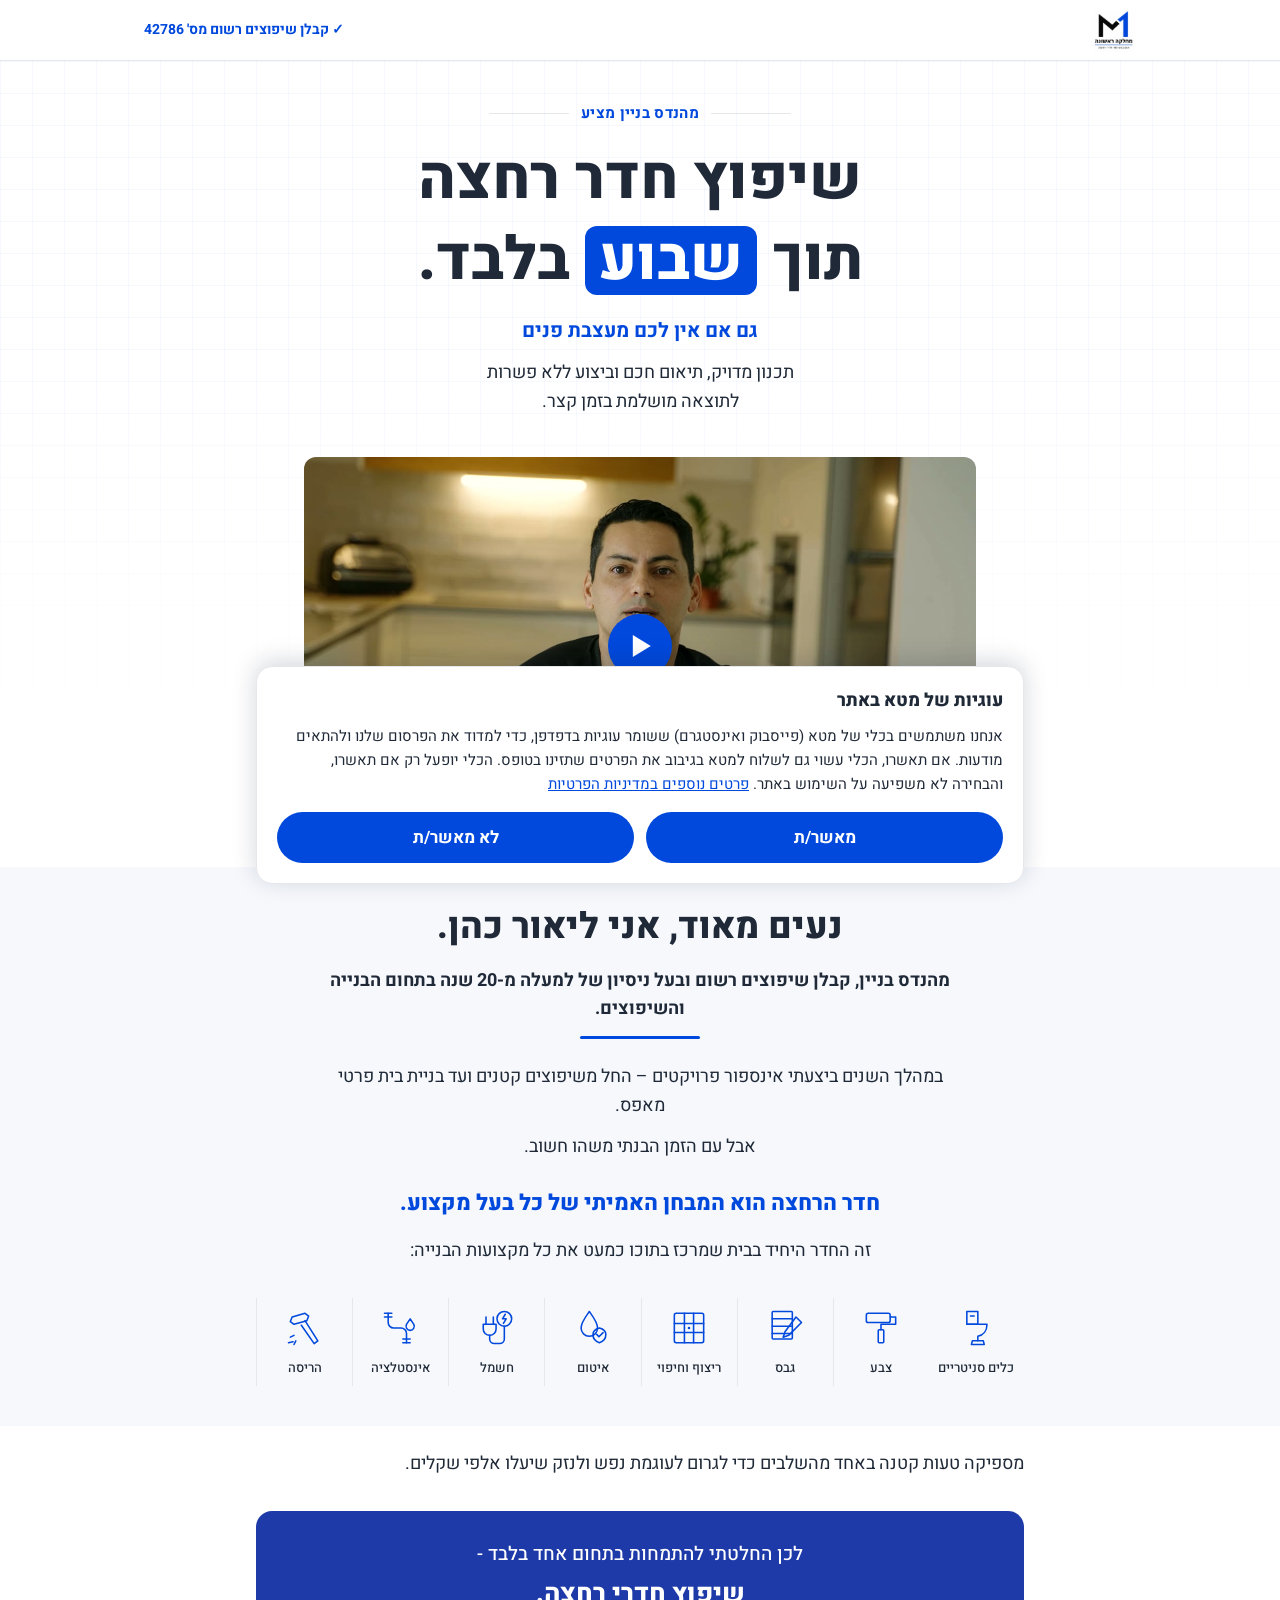
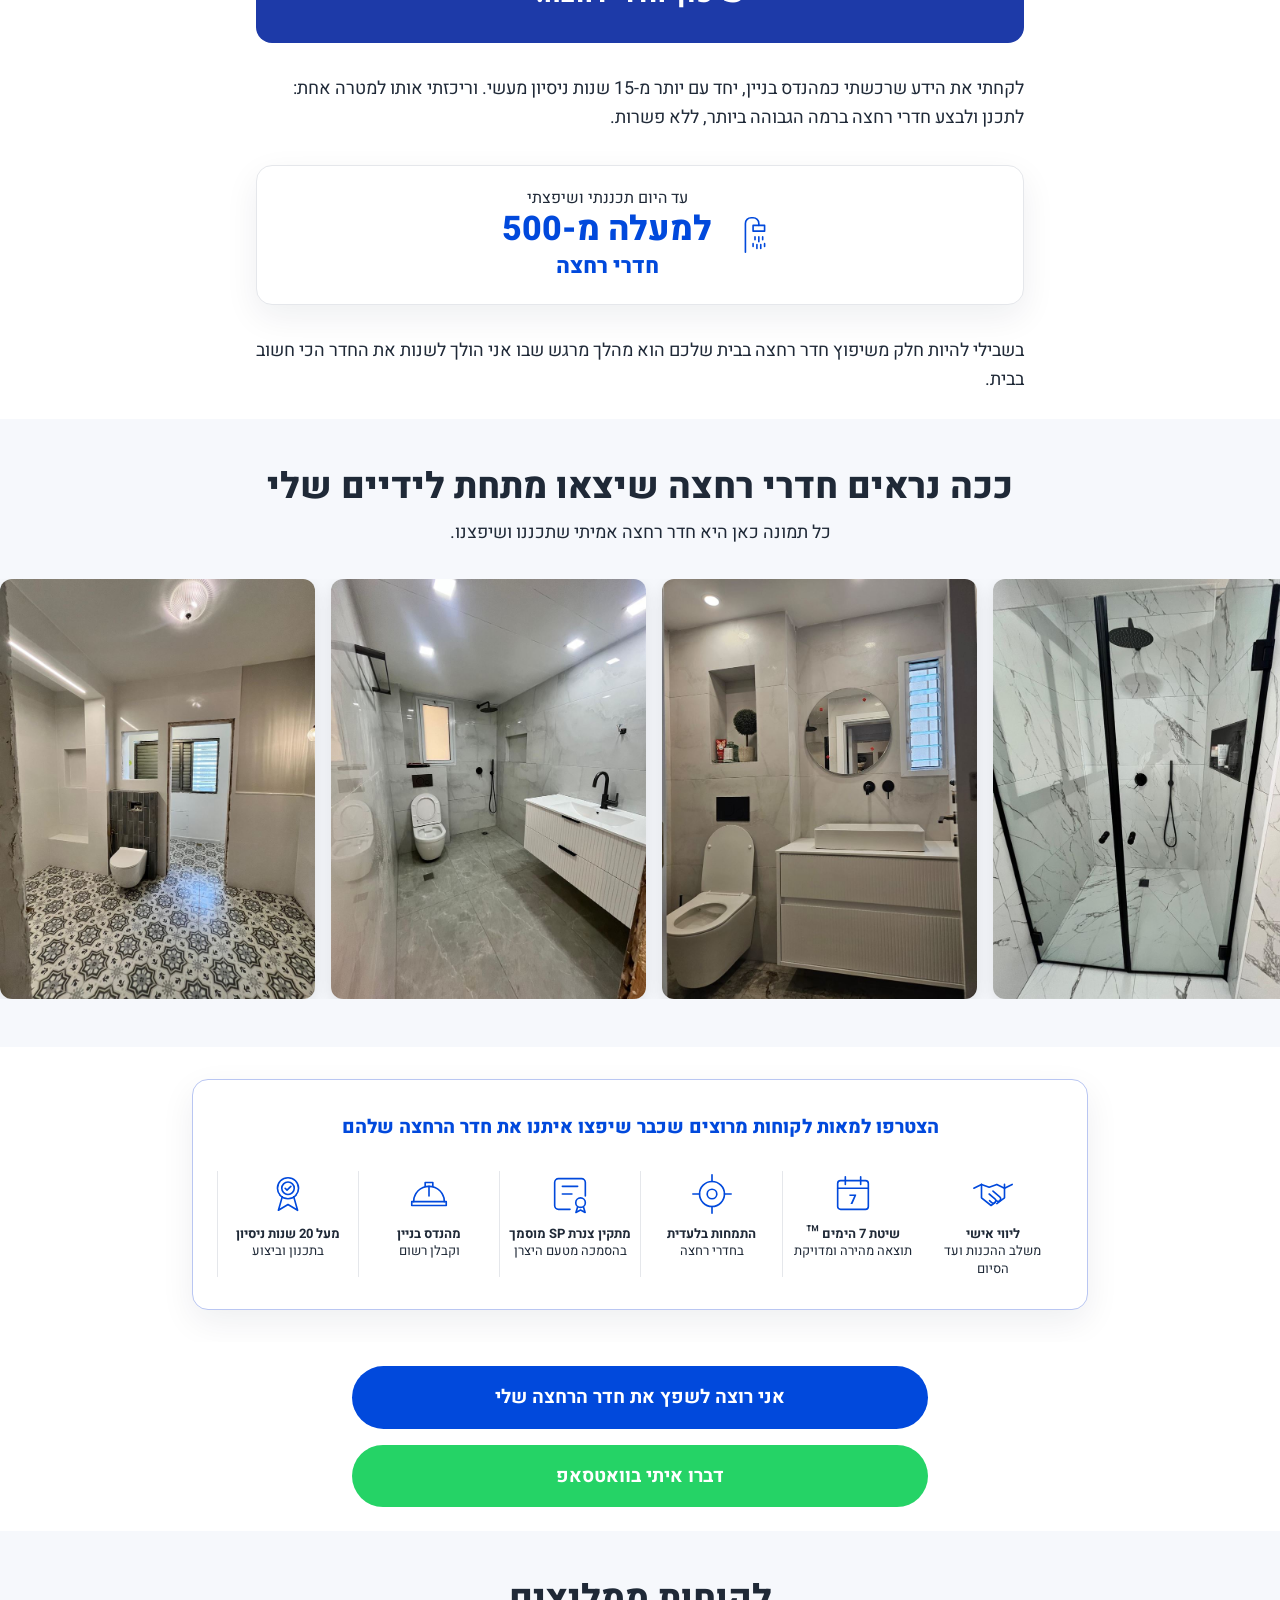
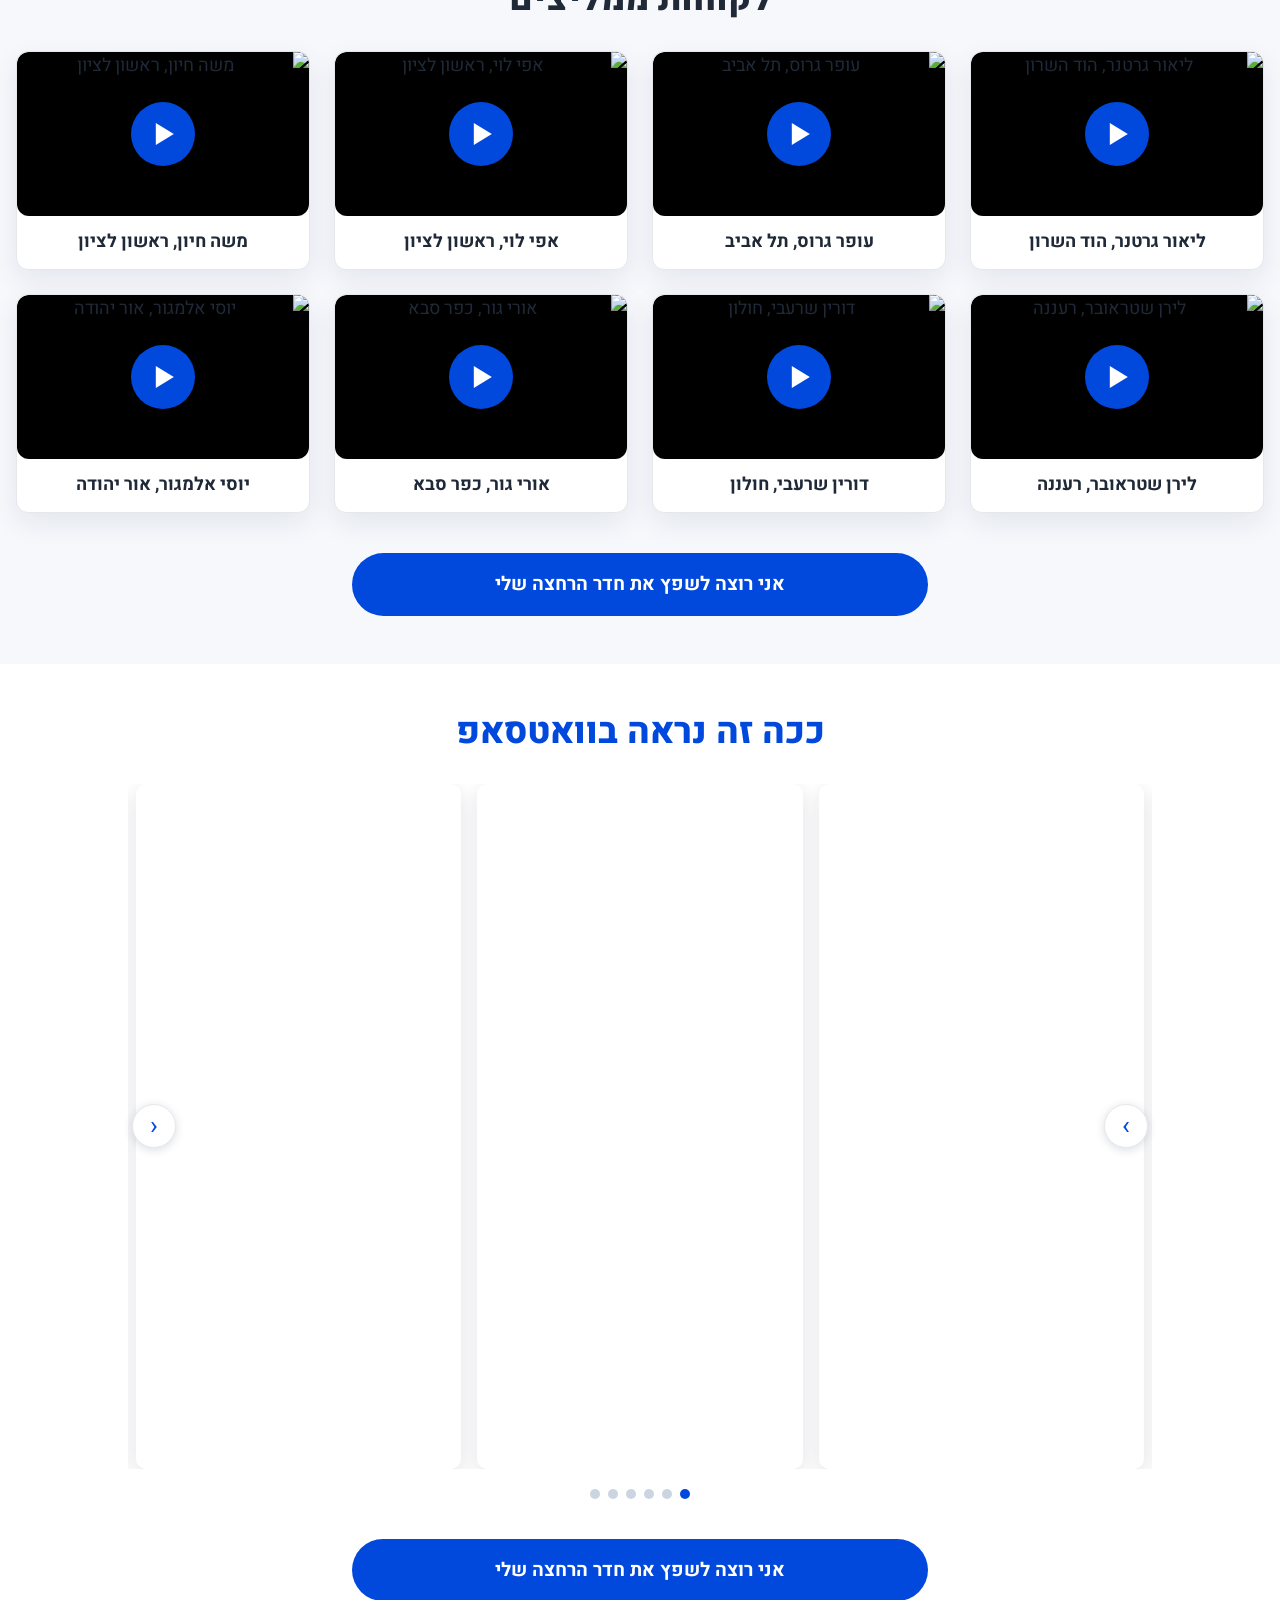
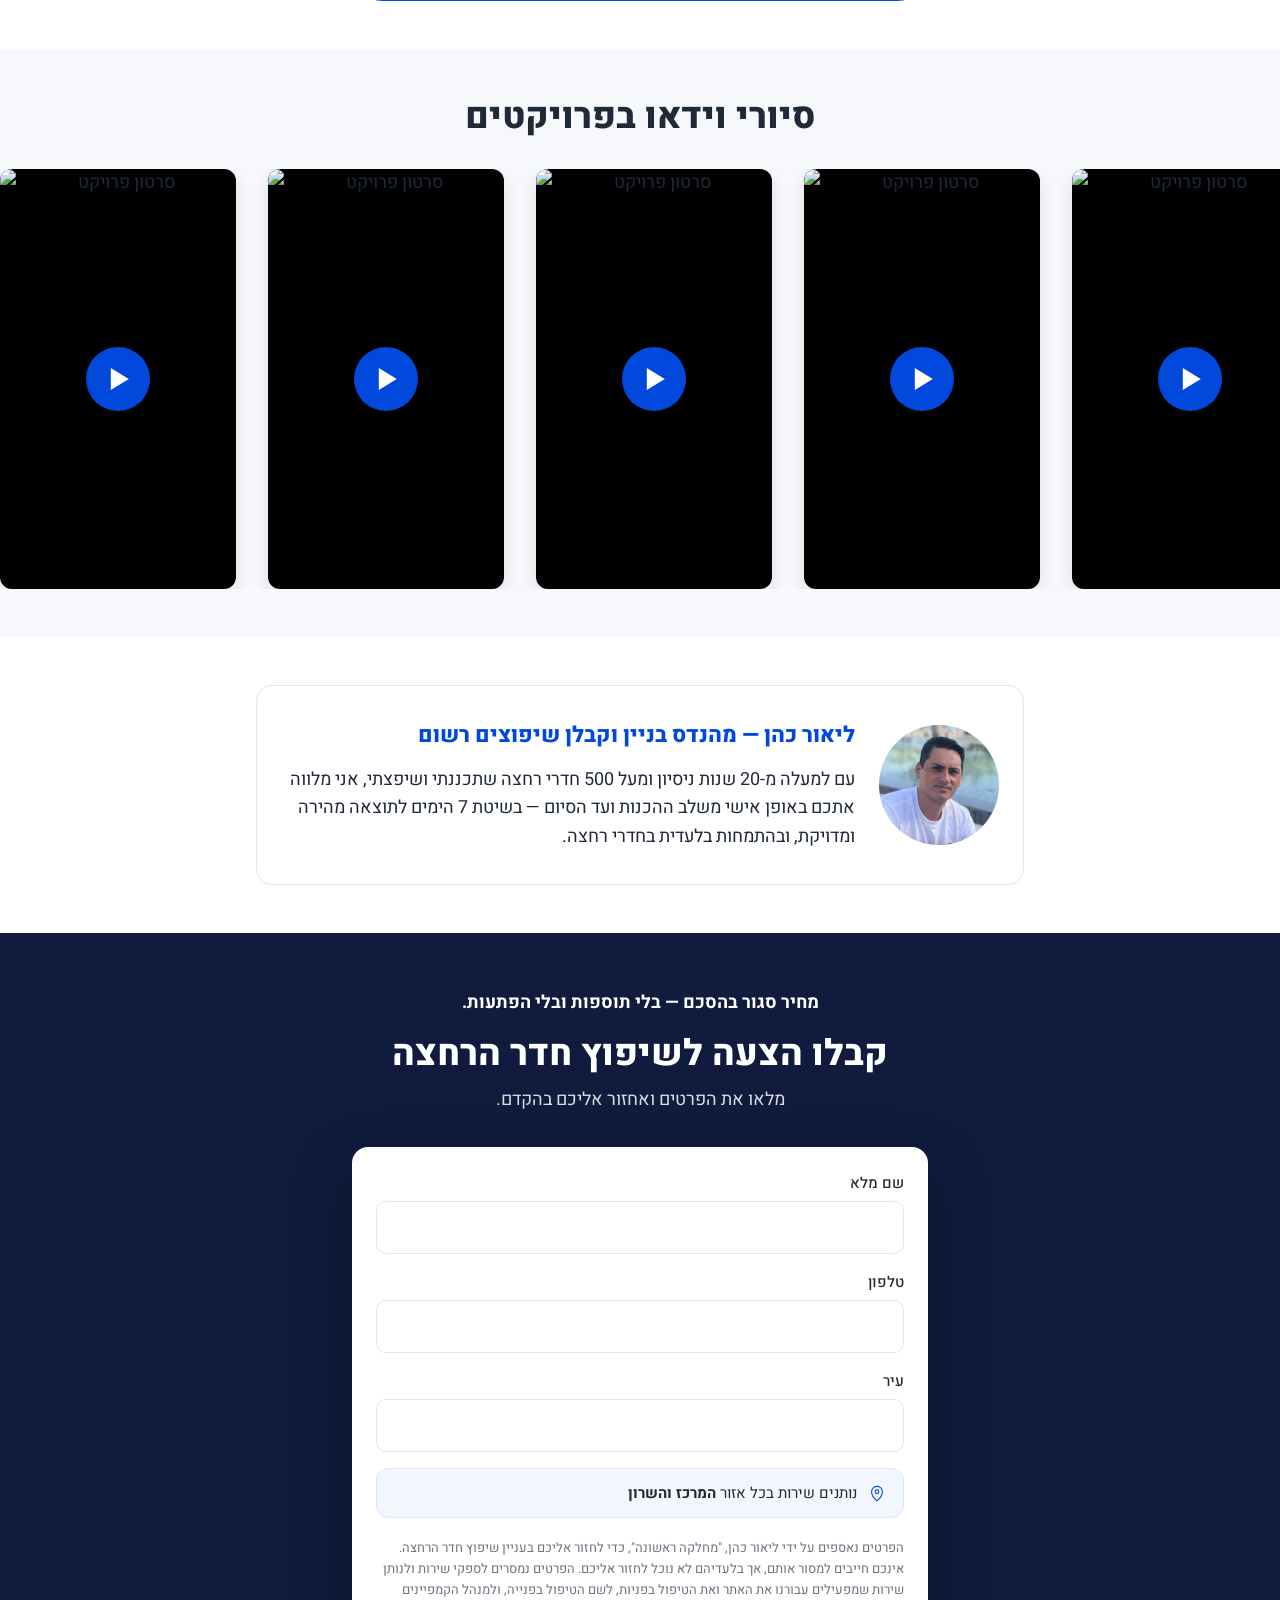
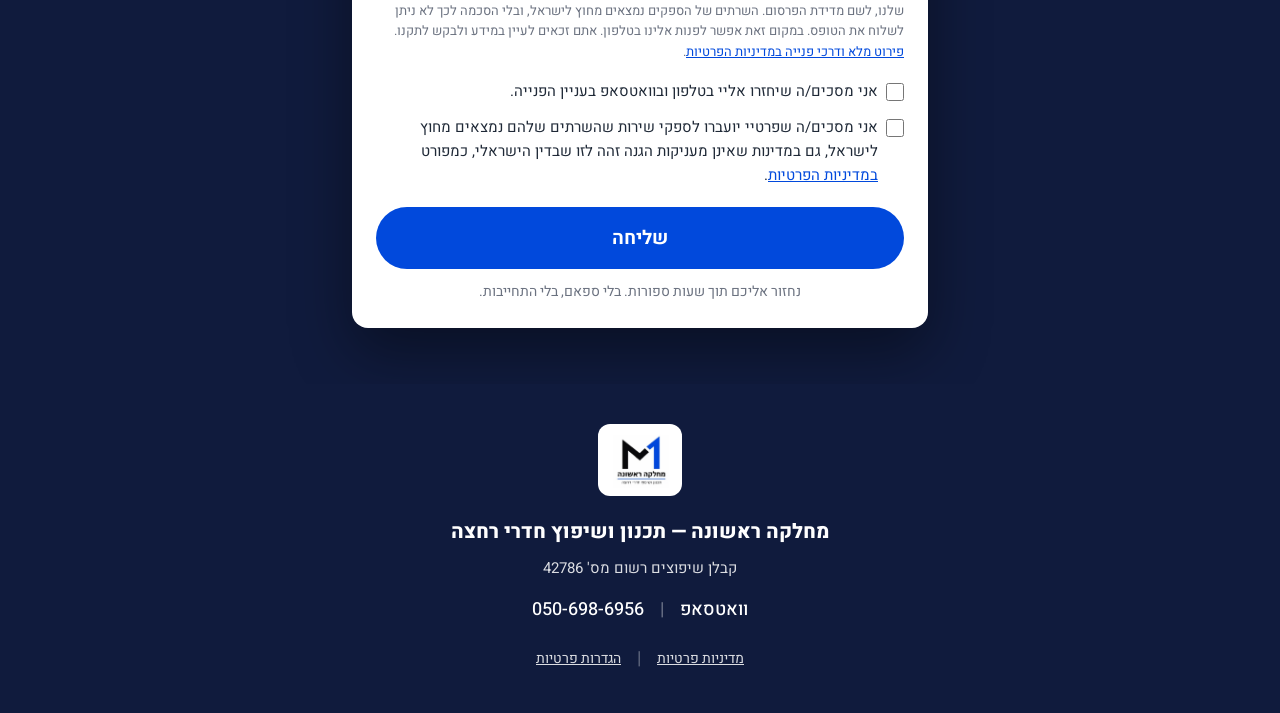
==== privacy/index.html @ 79627bb1 "פרטיות: חלונית הסכמה לפיקסל, דף מדיניות, יידוע והסכמות בטופס (מקור 0aa8659) Co-Authored-By: Claude O" ====
<!doctype html>
<html lang="he" dir="rtl">
  <head>
    <meta charset="UTF-8" />
    <meta name="viewport" content="width=device-width, initial-scale=1.0" />
    <title>מחלקה ראשונה | שיפוץ חדרי רחצה תוך שבוע</title>
    <meta name="description" content="שיפוץ חדר רחצה מלא ומקצועי תוך שבוע בלבד. מהנדס בניין וקבלן שיפוצים רשום, מעל 20 שנות ניסיון, התמחות בלעדית בחדרי רחצה." />
    <link rel="canonical" href="https://ml.firstclassco.co.il/" />

    <!-- תצוגת הקישור בוואטסאפ וברשתות: צילום ראש הדף עצמו, 1200 על 630. -->
    <meta property="og:type" content="website" />
    <meta property="og:locale" content="he_IL" />
    <meta property="og:site_name" content="מחלקה ראשונה" />
    <meta property="og:title" content="מחלקה ראשונה | שיפוץ חדרי רחצה תוך שבוע" />
    <meta property="og:description" content="שיפוץ חדר רחצה מלא ומקצועי תוך שבוע בלבד. מהנדס בניין וקבלן שיפוצים רשום, מעל 20 שנות ניסיון, התמחות בלעדית בחדרי רחצה." />
    <meta property="og:url" content="https://ml.firstclassco.co.il/" />
    <meta property="og:image" content="https://ml.firstclassco.co.il/og-hero.jpg" />
    <meta property="og:image:type" content="image/jpeg" />
    <meta property="og:image:width" content="1200" />
    <meta property="og:image:height" content="630" />
    <meta property="og:image:alt" content="שיפוץ חדר רחצה תוך שבוע בלבד. מחלקה ראשונה, קבלן שיפוצים רשום מספר 42786." />
    <meta name="twitter:card" content="summary_large_image" />
    <meta name="twitter:title" content="מחלקה ראשונה | שיפוץ חדרי רחצה תוך שבוע" />
    <meta name="twitter:description" content="שיפוץ חדר רחצה מלא ומקצועי תוך שבוע בלבד. מהנדס בניין וקבלן שיפוצים רשום, מעל 20 שנות ניסיון, התמחות בלעדית בחדרי רחצה." />
    <meta name="twitter:image" content="https://ml.firstclassco.co.il/og-hero.jpg" />

    <link rel="icon" type="image/png" sizes="32x32" href="/favicon-32.png" />
    <link rel="apple-touch-icon" sizes="180x180" href="/apple-touch-icon.png" />
    <link rel="preconnect" href="https://fonts.googleapis.com" />
    <link rel="preconnect" href="https://fonts.gstatic.com" crossorigin />
    <link
      href="https://fonts.googleapis.com/css2?family=Heebo:wght@400;500;700;800&display=swap"
      rel="stylesheet"
    />

    <!-- פיקסל מטא. נטען רק בדומיין החי, ורק אחרי שהגולש לחץ "מאשר/ת" בחלונית ההסכמה.
         הבחירה נשמרת ב-localStorage במפתח fc_pixel_consent ("granted" או "denied").
         החלונית עצמה ב-src/App.jsx (ConsentBanner), והיא קוראת ל-window.fcLoadPixel אחרי אישור. -->
    <script>
      var META_PIXEL_ID = '556781136024041';
      window.fcLoadPixel = function () {
        if (!META_PIXEL_ID || location.hostname !== 'ml.firstclassco.co.il') return;
        if (window.fbq) return;
        !function(f,b,e,v,n,t,s){if(f.fbq)return;n=f.fbq=function(){n.callMethod?
        n.callMethod.apply(n,arguments):n.queue.push(arguments)};if(!f._fbq)f._fbq=n;
        n.push=n;n.loaded=!0;n.version='2.0';n.queue=[];t=b.createElement(e);t.async=!0;
        t.src=v;s=b.getElementsByTagName(e)[0];s.parentNode.insertBefore(t,s)}(window,
        document,'script','https://connect.facebook.net/en_US/fbevents.js');
        fbq('init', META_PIXEL_ID);
        fbq('track', 'PageView');
      };
      window.fcPixelConsent = function () {
        try { return localStorage.getItem('fc_pixel_consent'); } catch (e) { return null; }
      };
      // פיקסל שכבר רץ בדף לא ממשיך לשלוח אחרי ביטול: כשהבחירה משתנה בלשונית אחרת,
      // או כשהדף חוזר מזיכרון הדפדפן (כפתור "אחורה") אחרי ביטול, הדף נטען מחדש בלי הפיקסל.
      function fcRevokeAndReload() {
        try { window.fbq('consent', 'revoke'); } catch (e) {}
        location.reload();
      }
      window.addEventListener('storage', function (e) {
        if (e.key !== 'fc_pixel_consent') return;
        if (e.newValue === 'granted') window.fcLoadPixel();
        else if (window.fbq) fcRevokeAndReload();
      });
      window.addEventListener('pageshow', function (e) {
        if (!e.persisted) return;
        var c = window.fcPixelConsent();
        if (c === 'granted') window.fcLoadPixel();
        else if (window.fbq) fcRevokeAndReload();
      });
      if (window.fcPixelConsent() === 'granted') window.fcLoadPixel();
    </script>
    <script type="module" crossorigin src="/assets/index-BDXojdpe.js"></script>
    <link rel="stylesheet" crossorigin href="/assets/index-FpH3x1KK.css">
  </head>
  <body>
    <div id="root"></div>
  </body>
</html>
---- assets/index-FpH3x1KK.css ----
*,:before,:after{--tw-border-spacing-x: 0;--tw-border-spacing-y: 0;--tw-translate-x: 0;--tw-translate-y: 0;--tw-rotate: 0;--tw-skew-x: 0;--tw-skew-y: 0;--tw-scale-x: 1;--tw-scale-y: 1;--tw-pan-x: ;--tw-pan-y: ;--tw-pinch-zoom: ;--tw-scroll-snap-strictness: proximity;--tw-gradient-from-position: ;--tw-gradient-via-position: ;--tw-gradient-to-position: ;--tw-ordinal: ;--tw-slashed-zero: ;--tw-numeric-figure: ;--tw-numeric-spacing: ;--tw-numeric-fraction: ;--tw-ring-inset: ;--tw-ring-offset-width: 0px;--tw-ring-offset-color: #fff;--tw-ring-color: rgb(59 130 246 / .5);--tw-ring-offset-shadow: 0 0 #0000;--tw-ring-shadow: 0 0 #0000;--tw-shadow: 0 0 #0000;--tw-shadow-colored: 0 0 #0000;--tw-blur: ;--tw-brightness: ;--tw-contrast: ;--tw-grayscale: ;--tw-hue-rotate: ;--tw-invert: ;--tw-saturate: ;--tw-sepia: ;--tw-drop-shadow: ;--tw-backdrop-blur: ;--tw-backdrop-brightness: ;--tw-backdrop-contrast: ;--tw-backdrop-grayscale: ;--tw-backdrop-hue-rotate: ;--tw-backdrop-invert: ;--tw-backdrop-opacity: ;--tw-backdrop-saturate: ;--tw-backdrop-sepia: ;--tw-contain-size: ;--tw-contain-layout: ;--tw-contain-paint: ;--tw-contain-style: }::backdrop{--tw-border-spacing-x: 0;--tw-border-spacing-y: 0;--tw-translate-x: 0;--tw-translate-y: 0;--tw-rotate: 0;--tw-skew-x: 0;--tw-skew-y: 0;--tw-scale-x: 1;--tw-scale-y: 1;--tw-pan-x: ;--tw-pan-y: ;--tw-pinch-zoom: ;--tw-scroll-snap-strictness: proximity;--tw-gradient-from-position: ;--tw-gradient-via-position: ;--tw-gradient-to-position: ;--tw-ordinal: ;--tw-slashed-zero: ;--tw-numeric-figure: ;--tw-numeric-spacing: ;--tw-numeric-fraction: ;--tw-ring-inset: ;--tw-ring-offset-width: 0px;--tw-ring-offset-color: #fff;--tw-ring-color: rgb(59 130 246 / .5);--tw-ring-offset-shadow: 0 0 #0000;--tw-ring-shadow: 0 0 #0000;--tw-shadow: 0 0 #0000;--tw-shadow-colored: 0 0 #0000;--tw-blur: ;--tw-brightness: ;--tw-contrast: ;--tw-grayscale: ;--tw-hue-rotate: ;--tw-invert: ;--tw-saturate: ;--tw-sepia: ;--tw-drop-shadow: ;--tw-backdrop-blur: ;--tw-backdrop-brightness: ;--tw-backdrop-contrast: ;--tw-backdrop-grayscale: ;--tw-backdrop-hue-rotate: ;--tw-backdrop-invert: ;--tw-backdrop-opacity: ;--tw-backdrop-saturate: ;--tw-backdrop-sepia: ;--tw-contain-size: ;--tw-contain-layout: ;--tw-contain-paint: ;--tw-contain-style: }*,:before,:after{box-sizing:border-box;border-width:0;border-style:solid;border-color:#e5e7eb}:before,:after{--tw-content: ""}html,:host{line-height:1.5;-webkit-text-size-adjust:100%;-moz-tab-size:4;-o-tab-size:4;tab-size:4;font-family:ui-sans-serif,system-ui,sans-serif,"Apple Color Emoji","Segoe UI Emoji",Segoe UI Symbol,"Noto Color Emoji";font-feature-settings:normal;font-variation-settings:normal;-webkit-tap-highlight-color:transparent}body{margin:0;line-height:inherit}hr{height:0;color:inherit;border-top-width:1px}abbr:where([title]){-webkit-text-decoration:underline dotted;text-decoration:underline dotted}h1,h2,h3,h4,h5,h6{font-size:inherit;font-weight:inherit}a{color:inherit;text-decoration:inherit}b,strong{font-weight:bolder}code,kbd,samp,pre{font-family:ui-monospace,SFMono-Regular,Menlo,Monaco,Consolas,Liberation Mono,Courier New,monospace;font-feature-settings:normal;font-variation-settings:normal;font-size:1em}small{font-size:80%}sub,sup{font-size:75%;line-height:0;position:relative;vertical-align:baseline}sub{bottom:-.25em}sup{top:-.5em}table{text-indent:0;border-color:inherit;border-collapse:collapse}button,input,optgroup,select,textarea{font-family:inherit;font-feature-settings:inherit;font-variation-settings:inherit;font-size:100%;font-weight:inherit;line-height:inherit;letter-spacing:inherit;color:inherit;margin:0;padding:0}button,select{text-transform:none}button,input:where([type=button]),input:where([type=reset]),input:where([type=submit]){-webkit-appearance:button;background-color:transparent;background-image:none}:-moz-focusring{outline:auto}:-moz-ui-invalid{box-shadow:none}progress{vertical-align:baseline}::-webkit-inner-spin-button,::-webkit-outer-spin-button{height:auto}[type=search]{-webkit-appearance:textfield;outline-offset:-2px}::-webkit-search-decoration{-webkit-appearance:none}::-webkit-file-upload-button{-webkit-appearance:button;font:inherit}summary{display:list-item}blockquote,dl,dd,h1,h2,h3,h4,h5,h6,hr,figure,p,pre{margin:0}fieldset{margin:0;padding:0}legend{padding:0}ol,ul,menu{list-style:none;margin:0;padding:0}dialog{padding:0}textarea{resize:vertical}input::-moz-placeholder,textarea::-moz-placeholder{opacity:1;color:#9ca3af}input::placeholder,textarea::placeholder{opacity:1;color:#9ca3af}button,[role=button]{cursor:pointer}:disabled{cursor:default}img,svg,video,canvas,audio,iframe,embed,object{display:block;vertical-align:middle}img,video{max-width:100%;height:auto}[hidden]:where(:not([hidden=until-found])){display:none}.fixed{position:fixed}.absolute{position:absolute}.relative{position:relative}.sticky{position:sticky}.inset-0{top:0;right:0;bottom:0;left:0}.bottom-0{bottom:0}.left-0{left:0}.right-0{right:0}.top-0{top:0}.z-10{z-index:10}.z-50{z-index:50}.mx-auto{margin-left:auto;margin-right:auto}.my-8{margin-top:2rem;margin-bottom:2rem}.mb-3{margin-bottom:.75rem}.mb-4{margin-bottom:1rem}.mb-5{margin-bottom:1.25rem}.mb-6{margin-bottom:1.5rem}.mt-1{margin-top:.25rem}.mt-10{margin-top:2.5rem}.mt-2{margin-top:.5rem}.mt-3{margin-top:.75rem}.mt-4{margin-top:1rem}.mt-5{margin-top:1.25rem}.mt-6{margin-top:1.5rem}.mt-7{margin-top:1.75rem}.mt-8{margin-top:2rem}.block{display:block}.inline-block{display:inline-block}.flex{display:flex}.inline-flex{display:inline-flex}.grid{display:grid}.hidden{display:none}.h-9{height:2.25rem}.h-full{height:100%}.h-px{height:1px}.min-h-screen{min-height:100vh}.w-auto{width:auto}.w-full{width:100%}.max-w-2xl{max-width:42rem}.max-w-3xl{max-width:48rem}.max-w-4xl{max-width:56rem}.max-w-5xl{max-width:64rem}.max-w-7xl{max-width:80rem}.max-w-\[640px\]{max-width:640px}.max-w-lg{max-width:32rem}.max-w-xl{max-width:36rem}.max-w-xs{max-width:20rem}.flex-1{flex:1 1 0%}.shrink-0{flex-shrink:0}.transform{transform:translate(var(--tw-translate-x),var(--tw-translate-y)) rotate(var(--tw-rotate)) skew(var(--tw-skew-x)) skewY(var(--tw-skew-y)) scaleX(var(--tw-scale-x)) scaleY(var(--tw-scale-y))}.resize{resize:both}.grid-cols-1{grid-template-columns:repeat(1,minmax(0,1fr))}.grid-cols-2{grid-template-columns:repeat(2,minmax(0,1fr))}.grid-cols-4{grid-template-columns:repeat(4,minmax(0,1fr))}.flex-col{flex-direction:column}.flex-wrap{flex-wrap:wrap}.items-start{align-items:flex-start}.items-center{align-items:center}.justify-center{justify-content:center}.justify-between{justify-content:space-between}.gap-2{gap:.5rem}.gap-2\.5{gap:.625rem}.gap-3{gap:.75rem}.gap-4{gap:1rem}.gap-5{gap:1.25rem}.gap-6{gap:1.5rem}.gap-y-7{row-gap:1.75rem}.divide-x>:not([hidden])~:not([hidden]){--tw-divide-x-reverse: 0;border-right-width:calc(1px * var(--tw-divide-x-reverse));border-left-width:calc(1px * calc(1 - var(--tw-divide-x-reverse)))}.divide-\[\#e5e7eb\]>:not([hidden])~:not([hidden]){--tw-divide-opacity: 1;border-color:rgb(229 231 235 / var(--tw-divide-opacity, 1))}.overflow-hidden{overflow:hidden}.break-all{word-break:break-all}.rounded-2xl{border-radius:1rem}.rounded-full{border-radius:9999px}.rounded-xl{border-radius:.75rem}.border{border-width:1px}.bg-white{--tw-bg-opacity: 1;background-color:rgb(255 255 255 / var(--tw-bg-opacity, 1))}.px-2{padding-left:.5rem;padding-right:.5rem}.px-4{padding-left:1rem;padding-right:1rem}.px-5{padding-left:1.25rem;padding-right:1.25rem}.px-6{padding-left:1.5rem;padding-right:1.5rem}.py-10{padding-top:2.5rem;padding-bottom:2.5rem}.py-12{padding-top:3rem;padding-bottom:3rem}.py-14{padding-top:3.5rem;padding-bottom:3.5rem}.py-2{padding-top:.5rem;padding-bottom:.5rem}.py-20{padding-top:5rem;padding-bottom:5rem}.py-3{padding-top:.75rem;padding-bottom:.75rem}.py-4{padding-top:1rem;padding-bottom:1rem}.py-5{padding-top:1.25rem;padding-bottom:1.25rem}.py-6{padding-top:1.5rem;padding-bottom:1.5rem}.py-7{padding-top:1.75rem;padding-bottom:1.75rem}.py-8{padding-top:2rem;padding-bottom:2rem}.pb-20{padding-bottom:5rem}.pb-4{padding-bottom:1rem}.pb-8{padding-bottom:2rem}.pt-10{padding-top:2.5rem}.text-left{text-align:left}.text-center{text-align:center}.font-heebo{font-family:Heebo,sans-serif}.text-3xl{font-size:1.875rem;line-height:2.25rem}.text-4xl{font-size:2.25rem;line-height:2.5rem}.underline{text-decoration-line:underline}.blur{--tw-blur: blur(8px);filter:var(--tw-blur) var(--tw-brightness) var(--tw-contrast) var(--tw-grayscale) var(--tw-hue-rotate) var(--tw-invert) var(--tw-saturate) var(--tw-sepia) var(--tw-drop-shadow)}.transition{transition-property:color,background-color,border-color,text-decoration-color,fill,stroke,opacity,box-shadow,transform,filter,backdrop-filter;transition-timing-function:cubic-bezier(.4,0,.2,1);transition-duration:.15s}:root{--brand-blue: #0149dc;--bg-white: #ffffff;--bg-ice: #f6f8fc;--bg-navy: #101b3d}.hero-blueprint{position:relative;background-color:var(--bg-white)}.hero-blueprint:before{content:"";position:absolute;top:0;right:0;bottom:0;left:0;z-index:0;background-image:linear-gradient(to right,rgba(1,73,220,.04) 1px,transparent 1px),linear-gradient(to bottom,rgba(1,73,220,.04) 1px,transparent 1px);background-size:32px 32px;-webkit-mask-image:linear-gradient(to bottom,#000 0%,#000 35%,transparent 80%);mask-image:linear-gradient(to bottom,#000 0%,#000 35%,transparent 80%);pointer-events:none}html{scroll-behavior:smooth}body{margin:0;font-family:Heebo,sans-serif;color:#1f2937;font-size:18px;line-height:1.6;background:#fff;-webkit-font-smoothing:antialiased}*{box-sizing:border-box}.playbtn{width:64px;height:64px;border-radius:9999px;background:var(--brand-blue);box-shadow:0 6px 18px #0000004d;position:relative;transition:transform .15s ease}.playbtn-wrap:hover .playbtn{transform:scale(1.08)}.playbtn:after{content:"";position:absolute;top:50%;left:50%;transform:translate(-40%,-50%);width:0;height:0;border-style:solid;border-width:11px 0 11px 18px;border-color:transparent transparent transparent #ffffff}.marquee-viewport{width:100%;overflow:hidden}.marquee-track{display:flex;flex-wrap:nowrap;width:-moz-max-content;width:max-content;animation-name:marquee-rtl;animation-timing-function:linear;animation-iteration-count:infinite;will-change:transform}.marquee-viewport:hover .marquee-track{animation-play-state:paused}.marquee-item{flex:0 0 auto;width:210px;height:280px;margin-right:16px;border:none;padding:0;background:transparent;border-radius:12px;overflow:hidden;box-shadow:0 6px 18px #0000001a;cursor:pointer}.marquee-item img{width:100%;height:100%;display:block;-o-object-fit:cover;object-fit:cover;transition:transform .3s ease}.marquee-item:hover img{transform:scale(1.03)}@media (min-width: 768px){.marquee-item{width:315px;height:420px}}@keyframes marquee-rtl{0%{transform:translate(0)}to{transform:translate(calc(-1 * var(--seq-width, 0px)))}}@media (prefers-reduced-motion: reduce){.marquee-track{animation:none;transform:none!important}.marquee-viewport{overflow-x:auto}}.wa-carousel{width:100%;overflow:hidden}.wa-track{display:flex;flex-wrap:nowrap;width:100%;will-change:transform}.wa-slide{flex:0 0 calc(100% / var(--vc, 3));max-width:calc(100% / var(--vc, 3));padding:0 8px;box-sizing:border-box}.wa-frame{display:block;width:100%;padding:8px;background:#fff;border:none;border-radius:10px;box-shadow:0 6px 20px #101b3d1f;cursor:pointer;position:relative;transition:transform .25s ease,box-shadow .25s ease}.wa-frame img{display:block;width:100%;height:auto;border-radius:6px}.wa-frame:hover{transform:scale(1.02);box-shadow:0 12px 30px #101b3d33}.wa-zoom{position:absolute;top:16px;left:16px;width:30px;height:30px;border-radius:9999px;background:#fffffff2;display:flex;align-items:center;justify-content:center;box-shadow:0 2px 8px #00000026;opacity:0;transition:opacity .2s ease;pointer-events:none}.wa-frame:hover .wa-zoom{opacity:1}.vmarquee-viewport{width:100%;overflow:hidden}.vmarquee-viewport.is-scrolling{overflow-x:auto;scroll-snap-type:x mandatory;-webkit-overflow-scrolling:touch}.vmarquee-track{display:flex;flex-wrap:nowrap;width:-moz-max-content;width:max-content;animation-name:marquee-rtl;animation-timing-function:linear;animation-iteration-count:infinite;will-change:transform}.vmarquee-viewport:hover .vmarquee-track,.vmarquee-viewport.is-scrolling .vmarquee-track{animation-play-state:paused}.video-card{position:relative;flex:0 0 auto;width:236px;height:420px;margin-right:32px;scroll-snap-align:center;border:none;padding:0;background:#000;border-radius:12px;overflow:hidden;box-shadow:0 6px 18px #0000001a;cursor:pointer}.video-thumb{width:100%;height:100%;-o-object-fit:cover;object-fit:cover;display:block}.video-play{position:absolute;top:0;right:0;bottom:0;left:0;display:flex;align-items:center;justify-content:center}@media (max-width: 767px){.video-card{width:200px;height:356px}}@media (prefers-reduced-motion: reduce){.vmarquee-track{animation:none;transform:none!important}.vmarquee-viewport{overflow-x:auto;scroll-snap-type:x mandatory}}.focus\:border-\[color\:var\(--brand-blue\)\]:focus{border-color:var(--brand-blue)}.focus\:outline-none:focus{outline:2px solid transparent;outline-offset:2px}.focus\:outline:focus{outline-style:solid}.focus\:outline-2:focus{outline-width:2px}.focus\:outline-offset-2:focus{outline-offset:2px}.focus\:outline-\[color\:var\(--brand-blue\)\]:focus{outline-color:var(--brand-blue)}@media (min-width: 640px){.sm\:grid-cols-2{grid-template-columns:repeat(2,minmax(0,1fr))}.sm\:flex-row{flex-direction:row}.sm\:text-right{text-align:right}}@media (min-width: 768px){.md\:flex{display:flex}.md\:hidden{display:none}.md\:h-11{height:2.75rem}.md\:grid-cols-3{grid-template-columns:repeat(3,minmax(0,1fr))}.md\:pb-0{padding-bottom:0}.md\:text-4xl{font-size:2.25rem;line-height:2.5rem}.md\:text-6xl{font-size:3.75rem;line-height:1}}@media (min-width: 1024px){.lg\:flex{display:flex}.lg\:hidden{display:none}.lg\:grid-cols-4{grid-template-columns:repeat(4,minmax(0,1fr))}}
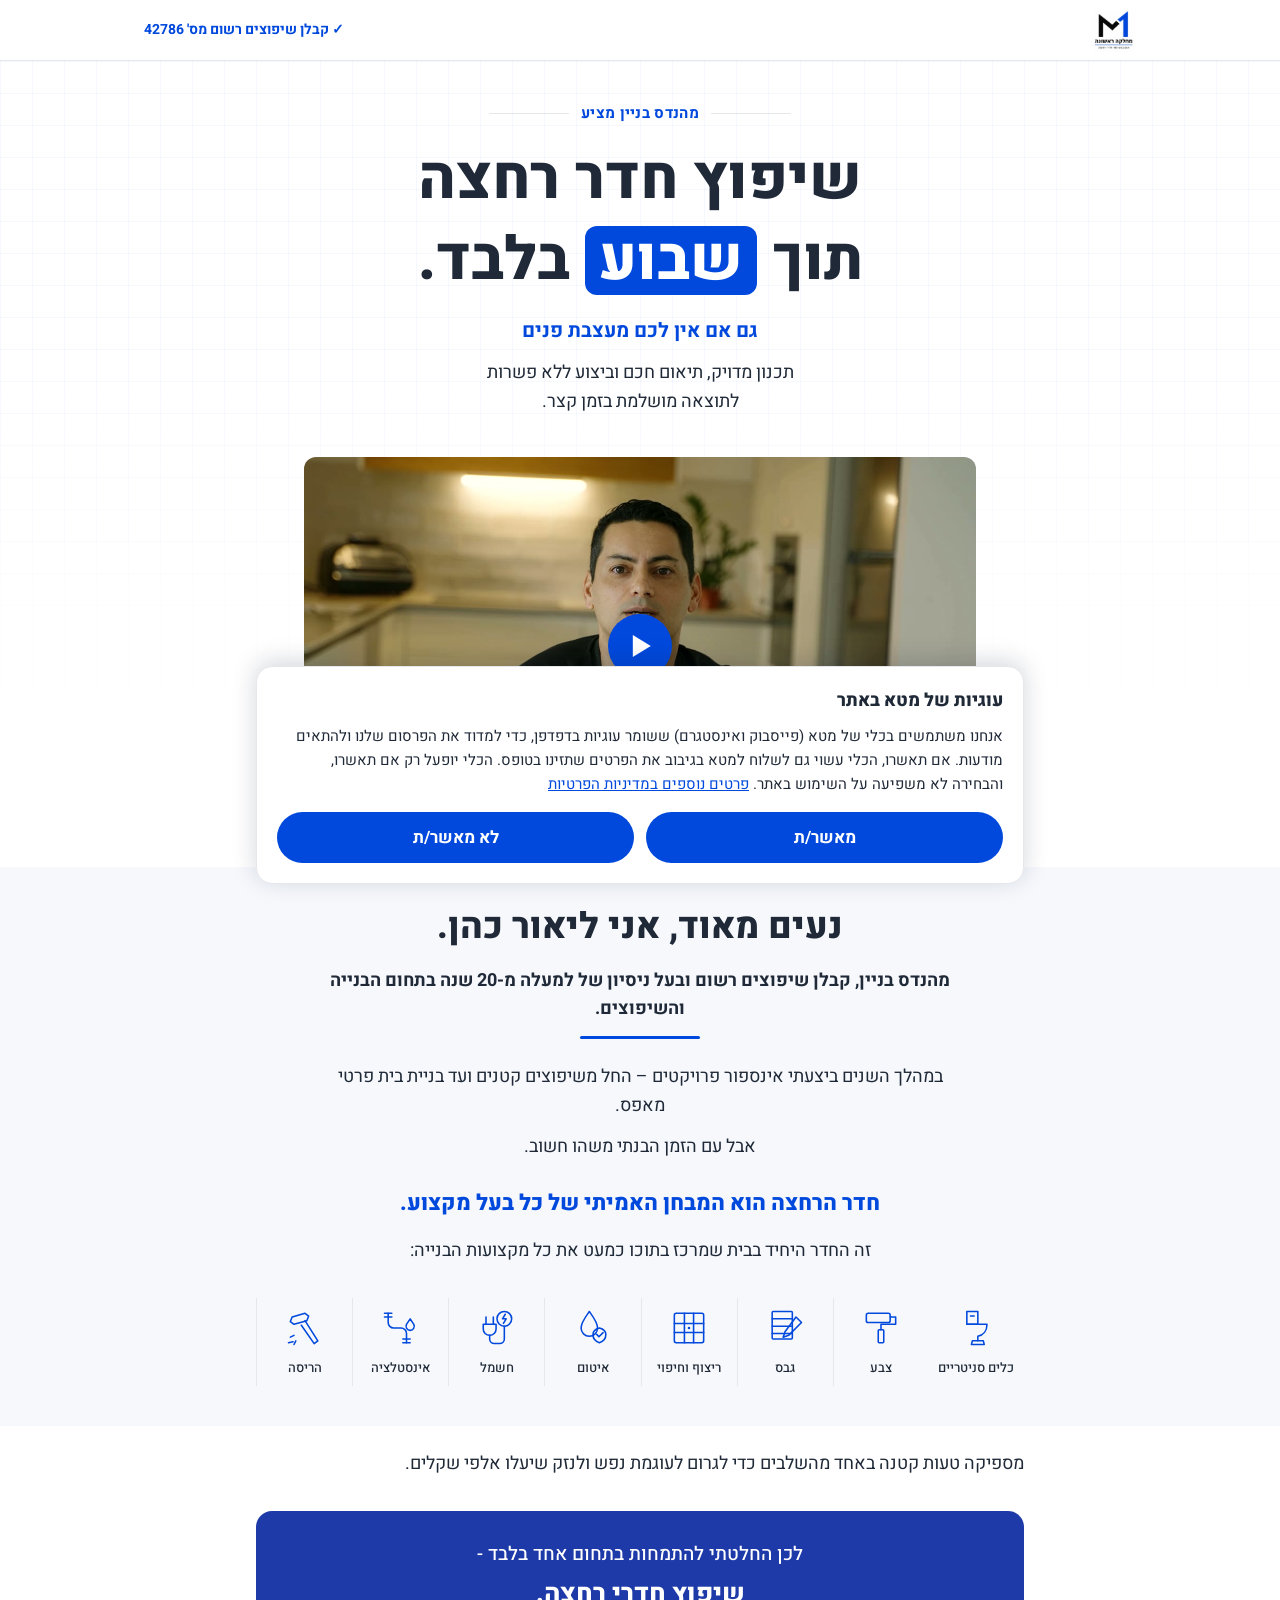
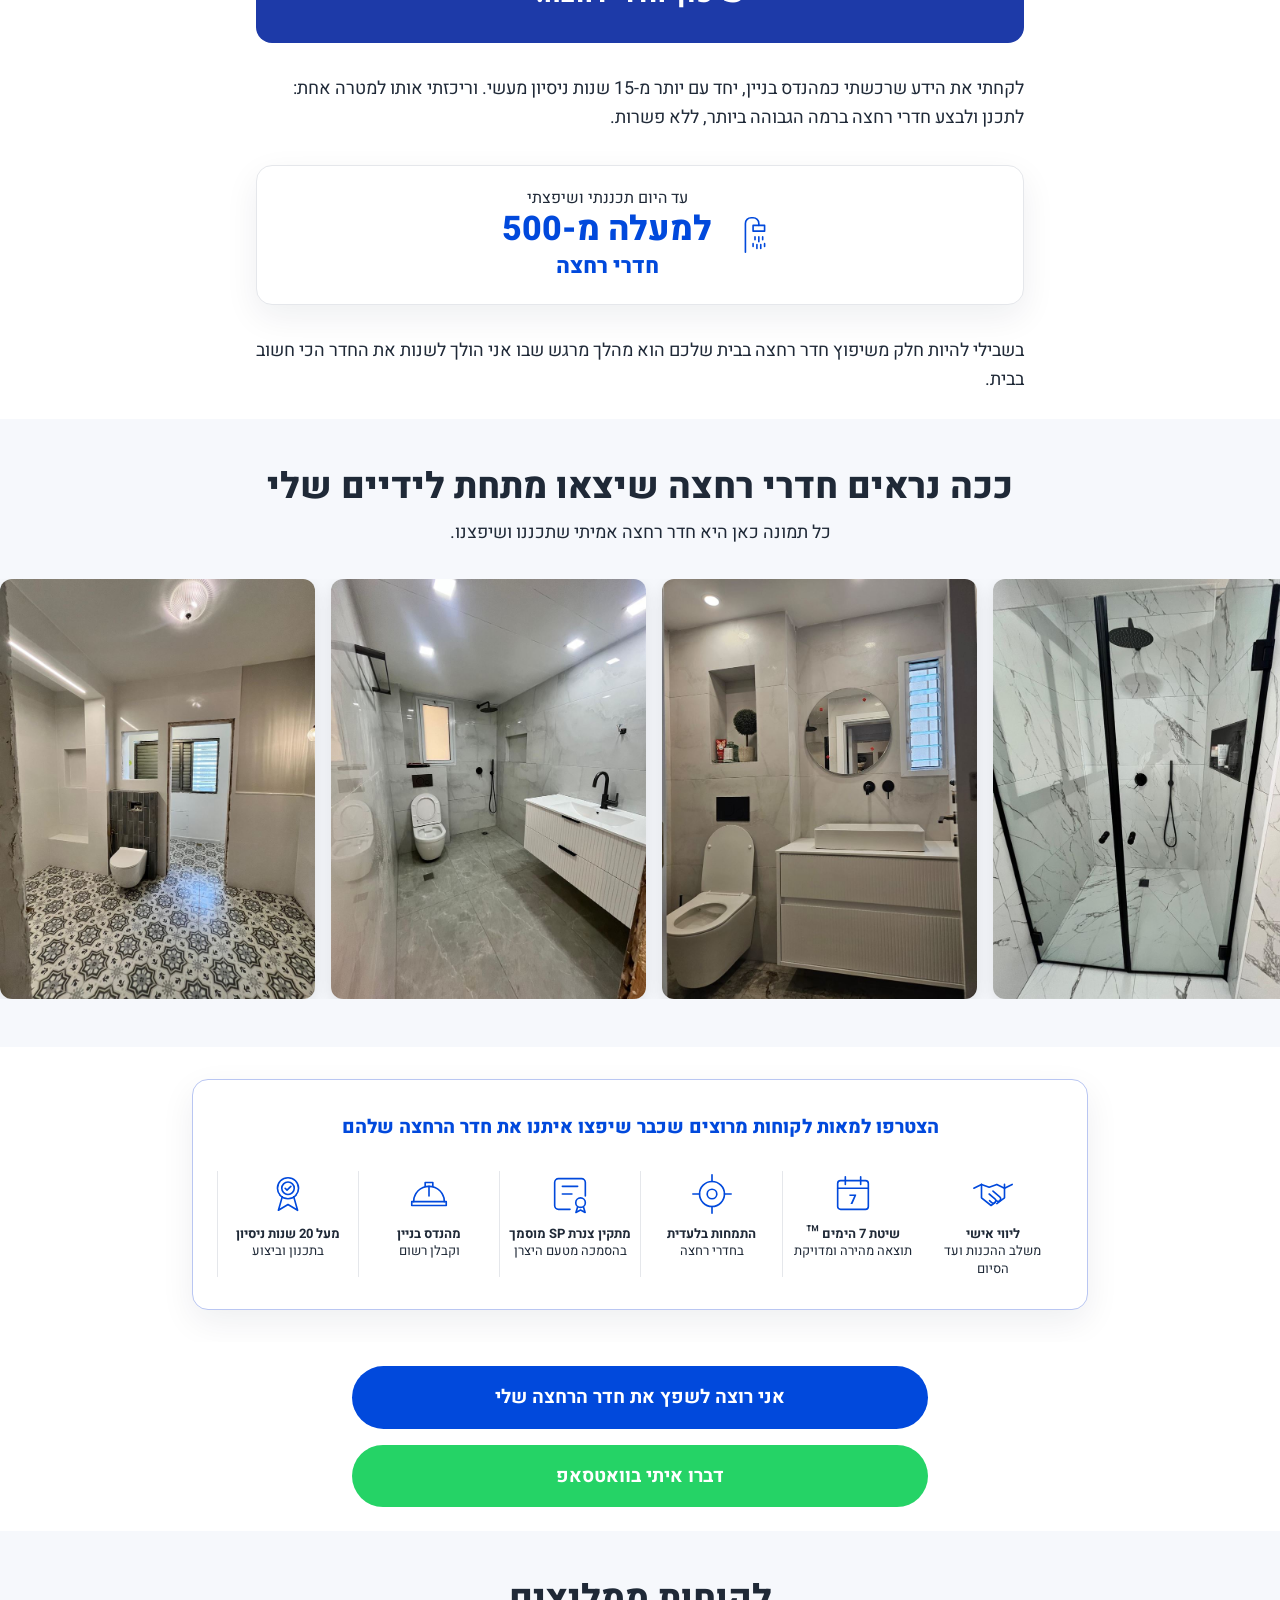
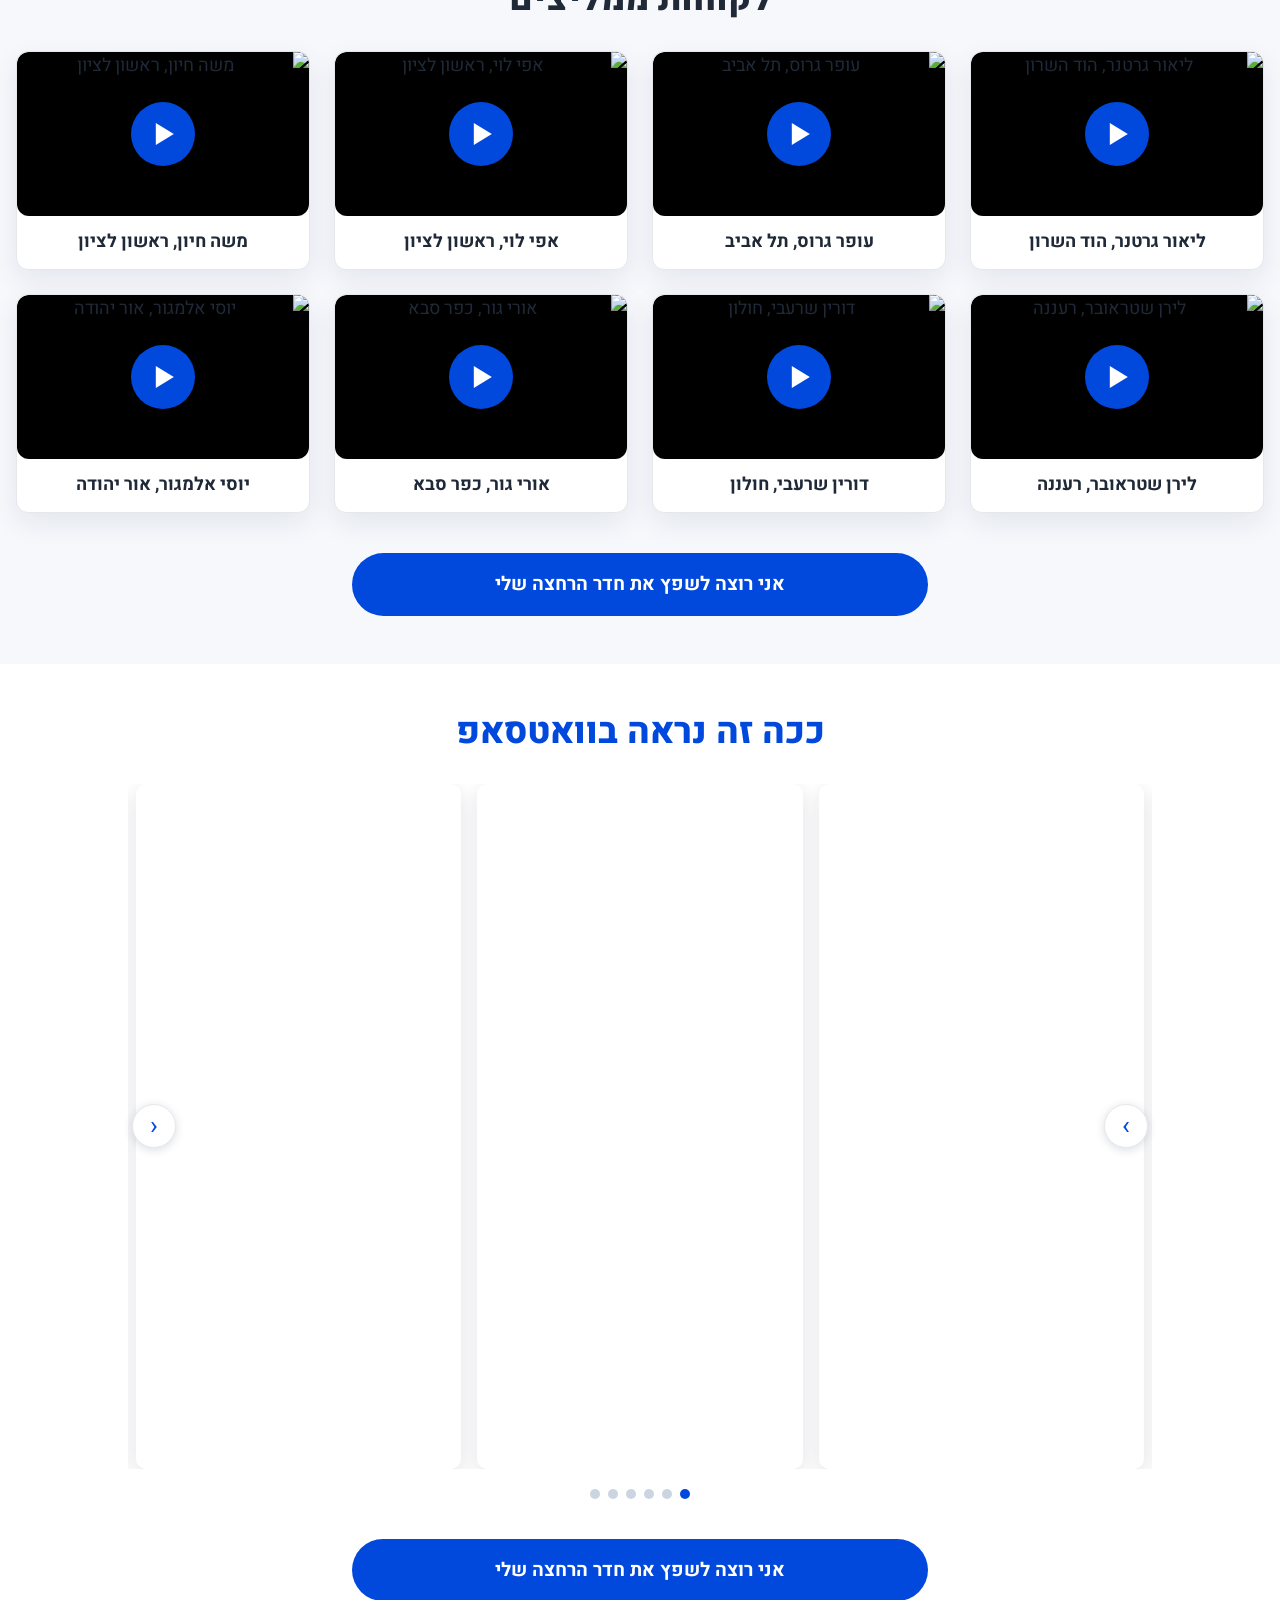
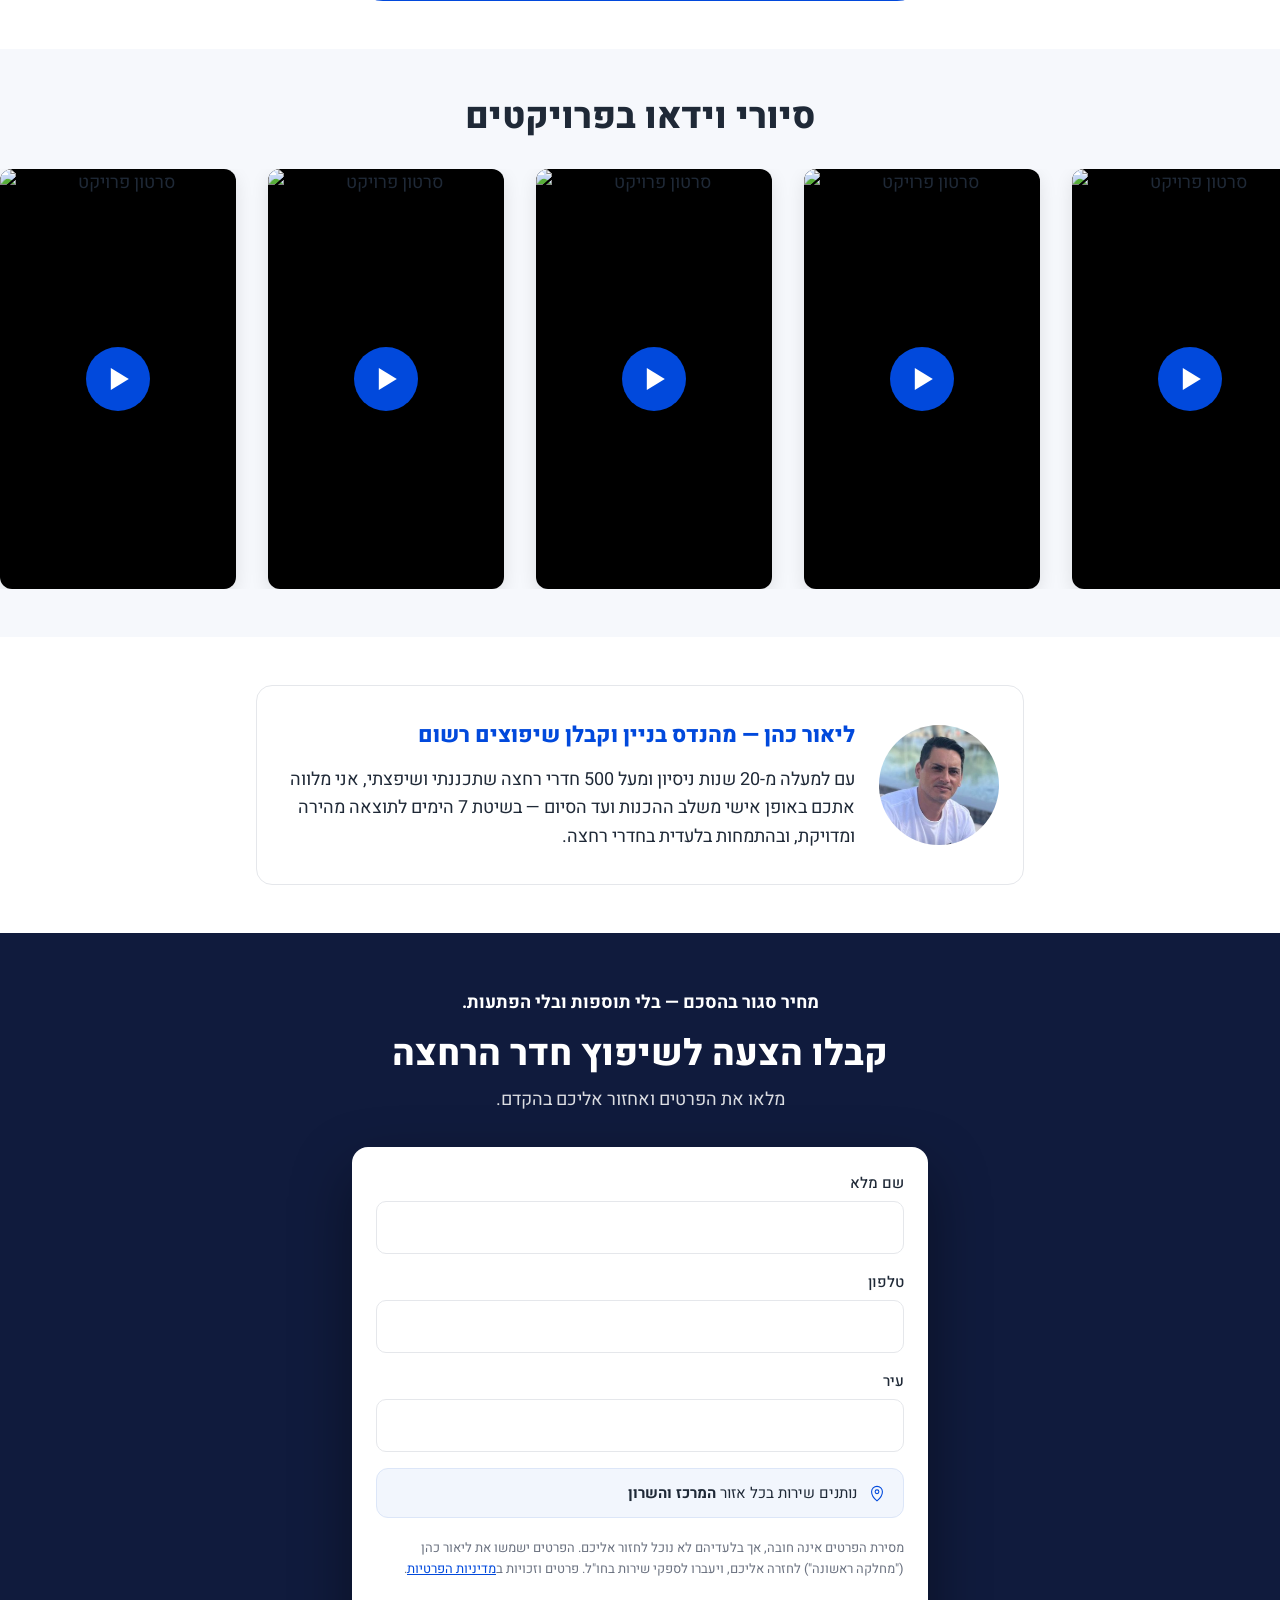
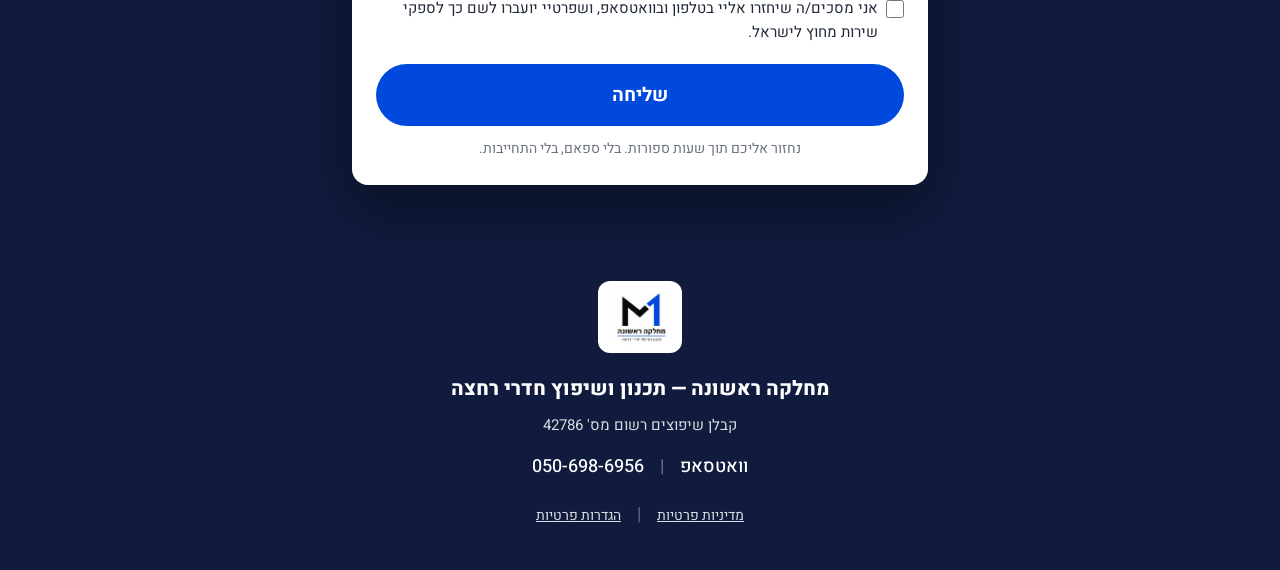
==== commit b7e2ece5: "טופס: יידוע בשכבות ותיבת הסכמה אחת (מקור a75fdae) Co-Authored-By: Claude Opus 5.5 <noreply@anthropic" ====
--- a/privacy/index.html
+++ b/privacy/index.html
@@ -71,8 +71,8 @@
       });
       if (window.fcPixelConsent() === 'granted') window.fcLoadPixel();
     </script>
-    <script type="module" crossorigin src="/assets/index-BDXojdpe.js"></script>
-    <link rel="stylesheet" crossorigin href="/assets/index-FpH3x1KK.css">
+    <script type="module" crossorigin src="/assets/index-DcGpfqPj.js"></script>
+    <link rel="stylesheet" crossorigin href="/assets/index-B8ih3zMY.css">
   </head>
   <body>
     <div id="root"></div>
--- a/assets/index-B8ih3zMY.css
+++ b/assets/index-B8ih3zMY.css
@@ -0,0 +1 @@
+*,:before,:after{--tw-border-spacing-x: 0;--tw-border-spacing-y: 0;--tw-translate-x: 0;--tw-translate-y: 0;--tw-rotate: 0;--tw-skew-x: 0;--tw-skew-y: 0;--tw-scale-x: 1;--tw-scale-y: 1;--tw-pan-x: ;--tw-pan-y: ;--tw-pinch-zoom: ;--tw-scroll-snap-strictness: proximity;--tw-gradient-from-position: ;--tw-gradient-via-position: ;--tw-gradient-to-position: ;--tw-ordinal: ;--tw-slashed-zero: ;--tw-numeric-figure: ;--tw-numeric-spacing: ;--tw-numeric-fraction: ;--tw-ring-inset: ;--tw-ring-offset-width: 0px;--tw-ring-offset-color: #fff;--tw-ring-color: rgb(59 130 246 / .5);--tw-ring-offset-shadow: 0 0 #0000;--tw-ring-shadow: 0 0 #0000;--tw-shadow: 0 0 #0000;--tw-shadow-colored: 0 0 #0000;--tw-blur: ;--tw-brightness: ;--tw-contrast: ;--tw-grayscale: ;--tw-hue-rotate: ;--tw-invert: ;--tw-saturate: ;--tw-sepia: ;--tw-drop-shadow: ;--tw-backdrop-blur: ;--tw-backdrop-brightness: ;--tw-backdrop-contrast: ;--tw-backdrop-grayscale: ;--tw-backdrop-hue-rotate: ;--tw-backdrop-invert: ;--tw-backdrop-opacity: ;--tw-backdrop-saturate: ;--tw-backdrop-sepia: ;--tw-contain-size: ;--tw-contain-layout: ;--tw-contain-paint: ;--tw-contain-style: }::backdrop{--tw-border-spacing-x: 0;--tw-border-spacing-y: 0;--tw-translate-x: 0;--tw-translate-y: 0;--tw-rotate: 0;--tw-skew-x: 0;--tw-skew-y: 0;--tw-scale-x: 1;--tw-scale-y: 1;--tw-pan-x: ;--tw-pan-y: ;--tw-pinch-zoom: ;--tw-scroll-snap-strictness: proximity;--tw-gradient-from-position: ;--tw-gradient-via-position: ;--tw-gradient-to-position: ;--tw-ordinal: ;--tw-slashed-zero: ;--tw-numeric-figure: ;--tw-numeric-spacing: ;--tw-numeric-fraction: ;--tw-ring-inset: ;--tw-ring-offset-width: 0px;--tw-ring-offset-color: #fff;--tw-ring-color: rgb(59 130 246 / .5);--tw-ring-offset-shadow: 0 0 #0000;--tw-ring-shadow: 0 0 #0000;--tw-shadow: 0 0 #0000;--tw-shadow-colored: 0 0 #0000;--tw-blur: ;--tw-brightness: ;--tw-contrast: ;--tw-grayscale: ;--tw-hue-rotate: ;--tw-invert: ;--tw-saturate: ;--tw-sepia: ;--tw-drop-shadow: ;--tw-backdrop-blur: ;--tw-backdrop-brightness: ;--tw-backdrop-contrast: ;--tw-backdrop-grayscale: ;--tw-backdrop-hue-rotate: ;--tw-backdrop-invert: ;--tw-backdrop-opacity: ;--tw-backdrop-saturate: ;--tw-backdrop-sepia: ;--tw-contain-size: ;--tw-contain-layout: ;--tw-contain-paint: ;--tw-contain-style: }*,:before,:after{box-sizing:border-box;border-width:0;border-style:solid;border-color:#e5e7eb}:before,:after{--tw-content: ""}html,:host{line-height:1.5;-webkit-text-size-adjust:100%;-moz-tab-size:4;-o-tab-size:4;tab-size:4;font-family:ui-sans-serif,system-ui,sans-serif,"Apple Color Emoji","Segoe UI Emoji",Segoe UI Symbol,"Noto Color Emoji";font-feature-settings:normal;font-variation-settings:normal;-webkit-tap-highlight-color:transparent}body{margin:0;line-height:inherit}hr{height:0;color:inherit;border-top-width:1px}abbr:where([title]){-webkit-text-decoration:underline dotted;text-decoration:underline dotted}h1,h2,h3,h4,h5,h6{font-size:inherit;font-weight:inherit}a{color:inherit;text-decoration:inherit}b,strong{font-weight:bolder}code,kbd,samp,pre{font-family:ui-monospace,SFMono-Regular,Menlo,Monaco,Consolas,Liberation Mono,Courier New,monospace;font-feature-settings:normal;font-variation-settings:normal;font-size:1em}small{font-size:80%}sub,sup{font-size:75%;line-height:0;position:relative;vertical-align:baseline}sub{bottom:-.25em}sup{top:-.5em}table{text-indent:0;border-color:inherit;border-collapse:collapse}button,input,optgroup,select,textarea{font-family:inherit;font-feature-settings:inherit;font-variation-settings:inherit;font-size:100%;font-weight:inherit;line-height:inherit;letter-spacing:inherit;color:inherit;margin:0;padding:0}button,select{text-transform:none}button,input:where([type=button]),input:where([type=reset]),input:where([type=submit]){-webkit-appearance:button;background-color:transparent;background-image:none}:-moz-focusring{outline:auto}:-moz-ui-invalid{box-shadow:none}progress{vertical-align:baseline}::-webkit-inner-spin-button,::-webkit-outer-spin-button{height:auto}[type=search]{-webkit-appearance:textfield;outline-offset:-2px}::-webkit-search-decoration{-webkit-appearance:none}::-webkit-file-upload-button{-webkit-appearance:button;font:inherit}summary{display:list-item}blockquote,dl,dd,h1,h2,h3,h4,h5,h6,hr,figure,p,pre{margin:0}fieldset{margin:0;padding:0}legend{padding:0}ol,ul,menu{list-style:none;margin:0;padding:0}dialog{padding:0}textarea{resize:vertical}input::-moz-placeholder,textarea::-moz-placeholder{opacity:1;color:#9ca3af}input::placeholder,textarea::placeholder{opacity:1;color:#9ca3af}button,[role=button]{cursor:pointer}:disabled{cursor:default}img,svg,video,canvas,audio,iframe,embed,object{display:block;vertical-align:middle}img,video{max-width:100%;height:auto}[hidden]:where(:not([hidden=until-found])){display:none}.fixed{position:fixed}.absolute{position:absolute}.relative{position:relative}.sticky{position:sticky}.inset-0{top:0;right:0;bottom:0;left:0}.bottom-0{bottom:0}.left-0{left:0}.right-0{right:0}.top-0{top:0}.z-10{z-index:10}.z-50{z-index:50}.mx-auto{margin-left:auto;margin-right:auto}.my-8{margin-top:2rem;margin-bottom:2rem}.mb-4{margin-bottom:1rem}.mb-5{margin-bottom:1.25rem}.mb-6{margin-bottom:1.5rem}.mt-1{margin-top:.25rem}.mt-10{margin-top:2.5rem}.mt-2{margin-top:.5rem}.mt-3{margin-top:.75rem}.mt-4{margin-top:1rem}.mt-5{margin-top:1.25rem}.mt-6{margin-top:1.5rem}.mt-7{margin-top:1.75rem}.mt-8{margin-top:2rem}.block{display:block}.inline-block{display:inline-block}.flex{display:flex}.inline-flex{display:inline-flex}.grid{display:grid}.hidden{display:none}.h-9{height:2.25rem}.h-full{height:100%}.h-px{height:1px}.min-h-screen{min-height:100vh}.w-auto{width:auto}.w-full{width:100%}.max-w-2xl{max-width:42rem}.max-w-3xl{max-width:48rem}.max-w-4xl{max-width:56rem}.max-w-5xl{max-width:64rem}.max-w-7xl{max-width:80rem}.max-w-\[640px\]{max-width:640px}.max-w-lg{max-width:32rem}.max-w-xl{max-width:36rem}.max-w-xs{max-width:20rem}.flex-1{flex:1 1 0%}.shrink-0{flex-shrink:0}.transform{transform:translate(var(--tw-translate-x),var(--tw-translate-y)) rotate(var(--tw-rotate)) skew(var(--tw-skew-x)) skewY(var(--tw-skew-y)) scaleX(var(--tw-scale-x)) scaleY(var(--tw-scale-y))}.resize{resize:both}.grid-cols-1{grid-template-columns:repeat(1,minmax(0,1fr))}.grid-cols-2{grid-template-columns:repeat(2,minmax(0,1fr))}.grid-cols-4{grid-template-columns:repeat(4,minmax(0,1fr))}.flex-col{flex-direction:column}.flex-wrap{flex-wrap:wrap}.items-start{align-items:flex-start}.items-center{align-items:center}.justify-center{justify-content:center}.justify-between{justify-content:space-between}.gap-2{gap:.5rem}.gap-2\.5{gap:.625rem}.gap-3{gap:.75rem}.gap-4{gap:1rem}.gap-5{gap:1.25rem}.gap-6{gap:1.5rem}.gap-y-7{row-gap:1.75rem}.divide-x>:not([hidden])~:not([hidden]){--tw-divide-x-reverse: 0;border-right-width:calc(1px * var(--tw-divide-x-reverse));border-left-width:calc(1px * calc(1 - var(--tw-divide-x-reverse)))}.divide-\[\#e5e7eb\]>:not([hidden])~:not([hidden]){--tw-divide-opacity: 1;border-color:rgb(229 231 235 / var(--tw-divide-opacity, 1))}.overflow-hidden{overflow:hidden}.break-all{word-break:break-all}.rounded-2xl{border-radius:1rem}.rounded-full{border-radius:9999px}.rounded-xl{border-radius:.75rem}.border{border-width:1px}.bg-white{--tw-bg-opacity: 1;background-color:rgb(255 255 255 / var(--tw-bg-opacity, 1))}.px-2{padding-left:.5rem;padding-right:.5rem}.px-4{padding-left:1rem;padding-right:1rem}.px-5{padding-left:1.25rem;padding-right:1.25rem}.px-6{padding-left:1.5rem;padding-right:1.5rem}.py-10{padding-top:2.5rem;padding-bottom:2.5rem}.py-12{padding-top:3rem;padding-bottom:3rem}.py-14{padding-top:3.5rem;padding-bottom:3.5rem}.py-2{padding-top:.5rem;padding-bottom:.5rem}.py-20{padding-top:5rem;padding-bottom:5rem}.py-3{padding-top:.75rem;padding-bottom:.75rem}.py-4{padding-top:1rem;padding-bottom:1rem}.py-5{padding-top:1.25rem;padding-bottom:1.25rem}.py-6{padding-top:1.5rem;padding-bottom:1.5rem}.py-7{padding-top:1.75rem;padding-bottom:1.75rem}.py-8{padding-top:2rem;padding-bottom:2rem}.pb-20{padding-bottom:5rem}.pb-4{padding-bottom:1rem}.pb-8{padding-bottom:2rem}.pt-10{padding-top:2.5rem}.text-left{text-align:left}.text-center{text-align:center}.font-heebo{font-family:Heebo,sans-serif}.text-3xl{font-size:1.875rem;line-height:2.25rem}.text-4xl{font-size:2.25rem;line-height:2.5rem}.underline{text-decoration-line:underline}.blur{--tw-blur: blur(8px);filter:var(--tw-blur) var(--tw-brightness) var(--tw-contrast) var(--tw-grayscale) var(--tw-hue-rotate) var(--tw-invert) var(--tw-saturate) var(--tw-sepia) var(--tw-drop-shadow)}.transition{transition-property:color,background-color,border-color,text-decoration-color,fill,stroke,opacity,box-shadow,transform,filter,backdrop-filter;transition-timing-function:cubic-bezier(.4,0,.2,1);transition-duration:.15s}:root{--brand-blue: #0149dc;--bg-white: #ffffff;--bg-ice: #f6f8fc;--bg-navy: #101b3d}.hero-blueprint{position:relative;background-color:var(--bg-white)}.hero-blueprint:before{content:"";position:absolute;top:0;right:0;bottom:0;left:0;z-index:0;background-image:linear-gradient(to right,rgba(1,73,220,.04) 1px,transparent 1px),linear-gradient(to bottom,rgba(1,73,220,.04) 1px,transparent 1px);background-size:32px 32px;-webkit-mask-image:linear-gradient(to bottom,#000 0%,#000 35%,transparent 80%);mask-image:linear-gradient(to bottom,#000 0%,#000 35%,transparent 80%);pointer-events:none}html{scroll-behavior:smooth}body{margin:0;font-family:Heebo,sans-serif;color:#1f2937;font-size:18px;line-height:1.6;background:#fff;-webkit-font-smoothing:antialiased}*{box-sizing:border-box}.playbtn{width:64px;height:64px;border-radius:9999px;background:var(--brand-blue);box-shadow:0 6px 18px #0000004d;position:relative;transition:transform .15s ease}.playbtn-wrap:hover .playbtn{transform:scale(1.08)}.playbtn:after{content:"";position:absolute;top:50%;left:50%;transform:translate(-40%,-50%);width:0;height:0;border-style:solid;border-width:11px 0 11px 18px;border-color:transparent transparent transparent #ffffff}.marquee-viewport{width:100%;overflow:hidden}.marquee-track{display:flex;flex-wrap:nowrap;width:-moz-max-content;width:max-content;animation-name:marquee-rtl;animation-timing-function:linear;animation-iteration-count:infinite;will-change:transform}.marquee-viewport:hover .marquee-track{animation-play-state:paused}.marquee-item{flex:0 0 auto;width:210px;height:280px;margin-right:16px;border:none;padding:0;background:transparent;border-radius:12px;overflow:hidden;box-shadow:0 6px 18px #0000001a;cursor:pointer}.marquee-item img{width:100%;height:100%;display:block;-o-object-fit:cover;object-fit:cover;transition:transform .3s ease}.marquee-item:hover img{transform:scale(1.03)}@media (min-width: 768px){.marquee-item{width:315px;height:420px}}@keyframes marquee-rtl{0%{transform:translate(0)}to{transform:translate(calc(-1 * var(--seq-width, 0px)))}}@media (prefers-reduced-motion: reduce){.marquee-track{animation:none;transform:none!important}.marquee-viewport{overflow-x:auto}}.wa-carousel{width:100%;overflow:hidden}.wa-track{display:flex;flex-wrap:nowrap;width:100%;will-change:transform}.wa-slide{flex:0 0 calc(100% / var(--vc, 3));max-width:calc(100% / var(--vc, 3));padding:0 8px;box-sizing:border-box}.wa-frame{display:block;width:100%;padding:8px;background:#fff;border:none;border-radius:10px;box-shadow:0 6px 20px #101b3d1f;cursor:pointer;position:relative;transition:transform .25s ease,box-shadow .25s ease}.wa-frame img{display:block;width:100%;height:auto;border-radius:6px}.wa-frame:hover{transform:scale(1.02);box-shadow:0 12px 30px #101b3d33}.wa-zoom{position:absolute;top:16px;left:16px;width:30px;height:30px;border-radius:9999px;background:#fffffff2;display:flex;align-items:center;justify-content:center;box-shadow:0 2px 8px #00000026;opacity:0;transition:opacity .2s ease;pointer-events:none}.wa-frame:hover .wa-zoom{opacity:1}.vmarquee-viewport{width:100%;overflow:hidden}.vmarquee-viewport.is-scrolling{overflow-x:auto;scroll-snap-type:x mandatory;-webkit-overflow-scrolling:touch}.vmarquee-track{display:flex;flex-wrap:nowrap;width:-moz-max-content;width:max-content;animation-name:marquee-rtl;animation-timing-function:linear;animation-iteration-count:infinite;will-change:transform}.vmarquee-viewport:hover .vmarquee-track,.vmarquee-viewport.is-scrolling .vmarquee-track{animation-play-state:paused}.video-card{position:relative;flex:0 0 auto;width:236px;height:420px;margin-right:32px;scroll-snap-align:center;border:none;padding:0;background:#000;border-radius:12px;overflow:hidden;box-shadow:0 6px 18px #0000001a;cursor:pointer}.video-thumb{width:100%;height:100%;-o-object-fit:cover;object-fit:cover;display:block}.video-play{position:absolute;top:0;right:0;bottom:0;left:0;display:flex;align-items:center;justify-content:center}@media (max-width: 767px){.video-card{width:200px;height:356px}}@media (prefers-reduced-motion: reduce){.vmarquee-track{animation:none;transform:none!important}.vmarquee-viewport{overflow-x:auto;scroll-snap-type:x mandatory}}.focus\:border-\[color\:var\(--brand-blue\)\]:focus{border-color:var(--brand-blue)}.focus\:outline-none:focus{outline:2px solid transparent;outline-offset:2px}.focus\:outline:focus{outline-style:solid}.focus\:outline-2:focus{outline-width:2px}.focus\:outline-offset-2:focus{outline-offset:2px}.focus\:outline-\[color\:var\(--brand-blue\)\]:focus{outline-color:var(--brand-blue)}@media (min-width: 640px){.sm\:grid-cols-2{grid-template-columns:repeat(2,minmax(0,1fr))}.sm\:flex-row{flex-direction:row}.sm\:text-right{text-align:right}}@media (min-width: 768px){.md\:flex{display:flex}.md\:hidden{display:none}.md\:h-11{height:2.75rem}.md\:grid-cols-3{grid-template-columns:repeat(3,minmax(0,1fr))}.md\:pb-0{padding-bottom:0}.md\:text-4xl{font-size:2.25rem;line-height:2.5rem}.md\:text-6xl{font-size:3.75rem;line-height:1}}@media (min-width: 1024px){.lg\:flex{display:flex}.lg\:hidden{display:none}.lg\:grid-cols-4{grid-template-columns:repeat(4,minmax(0,1fr))}}
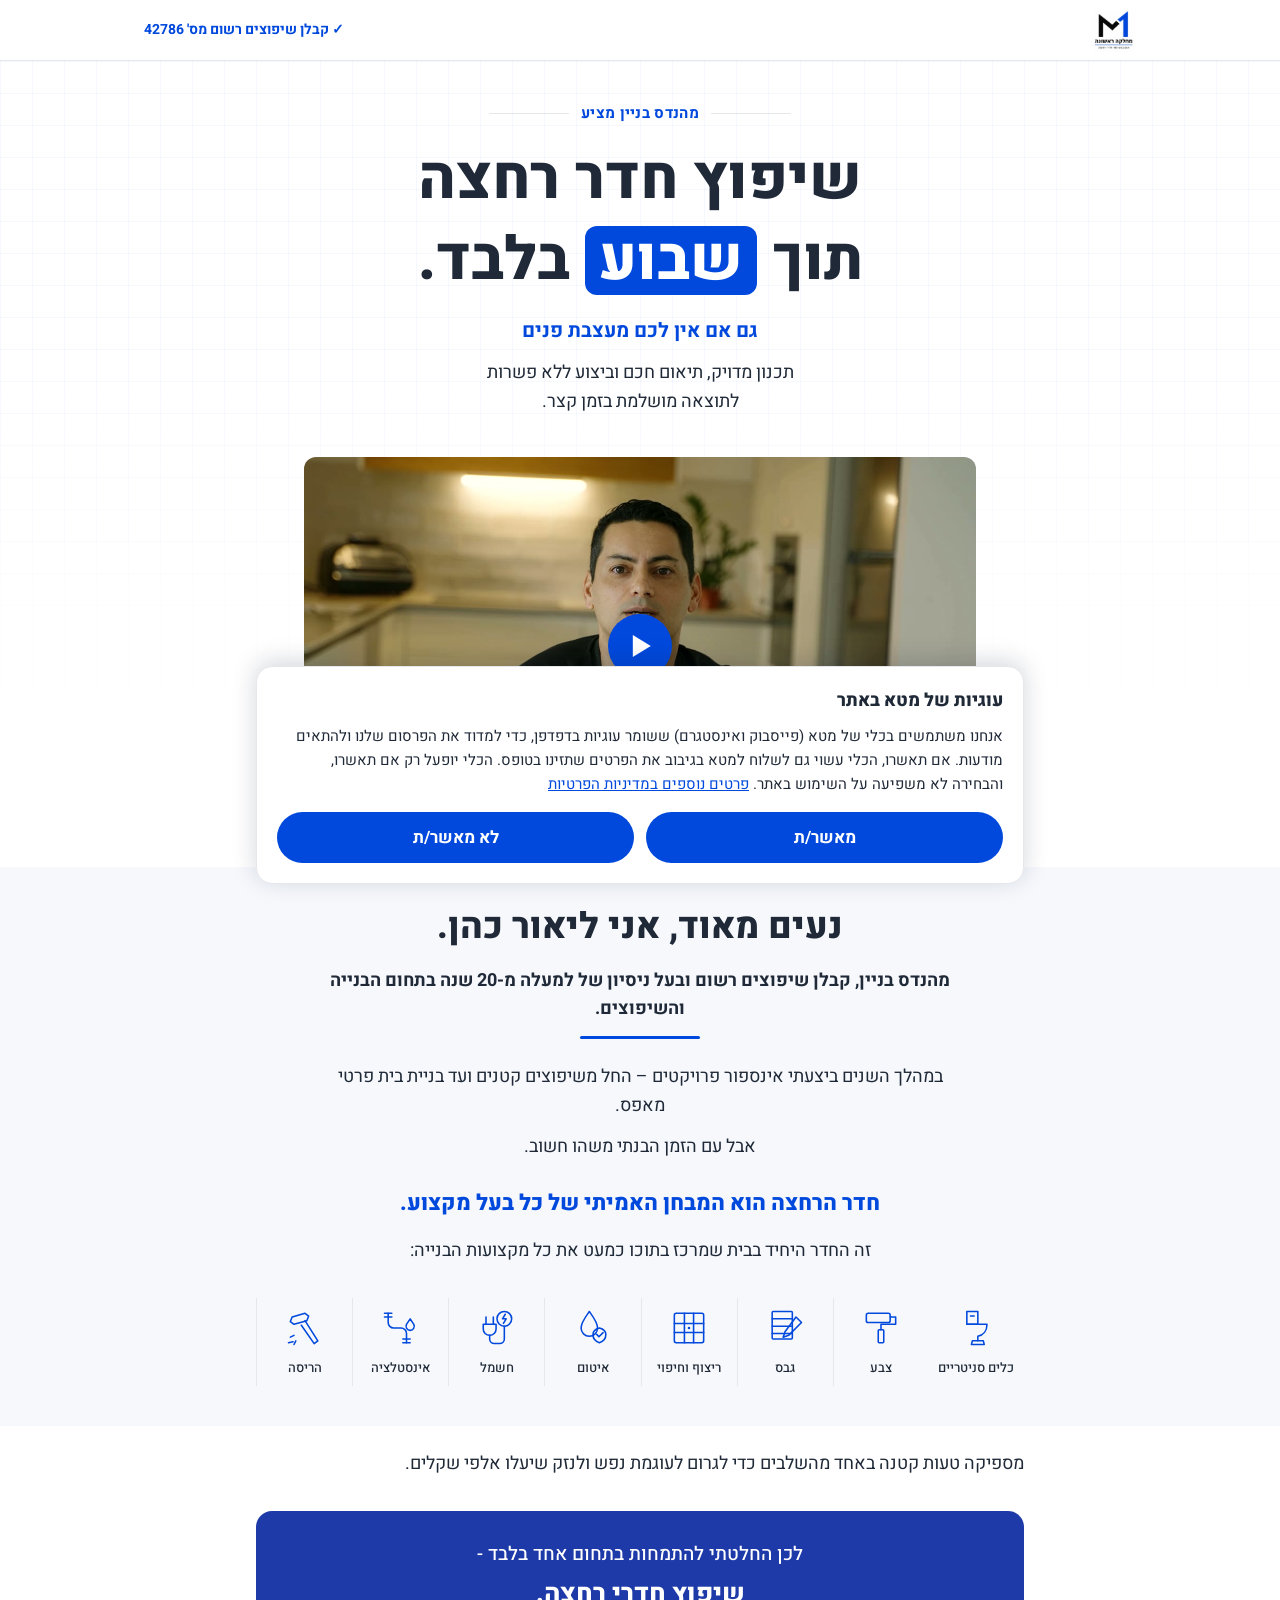
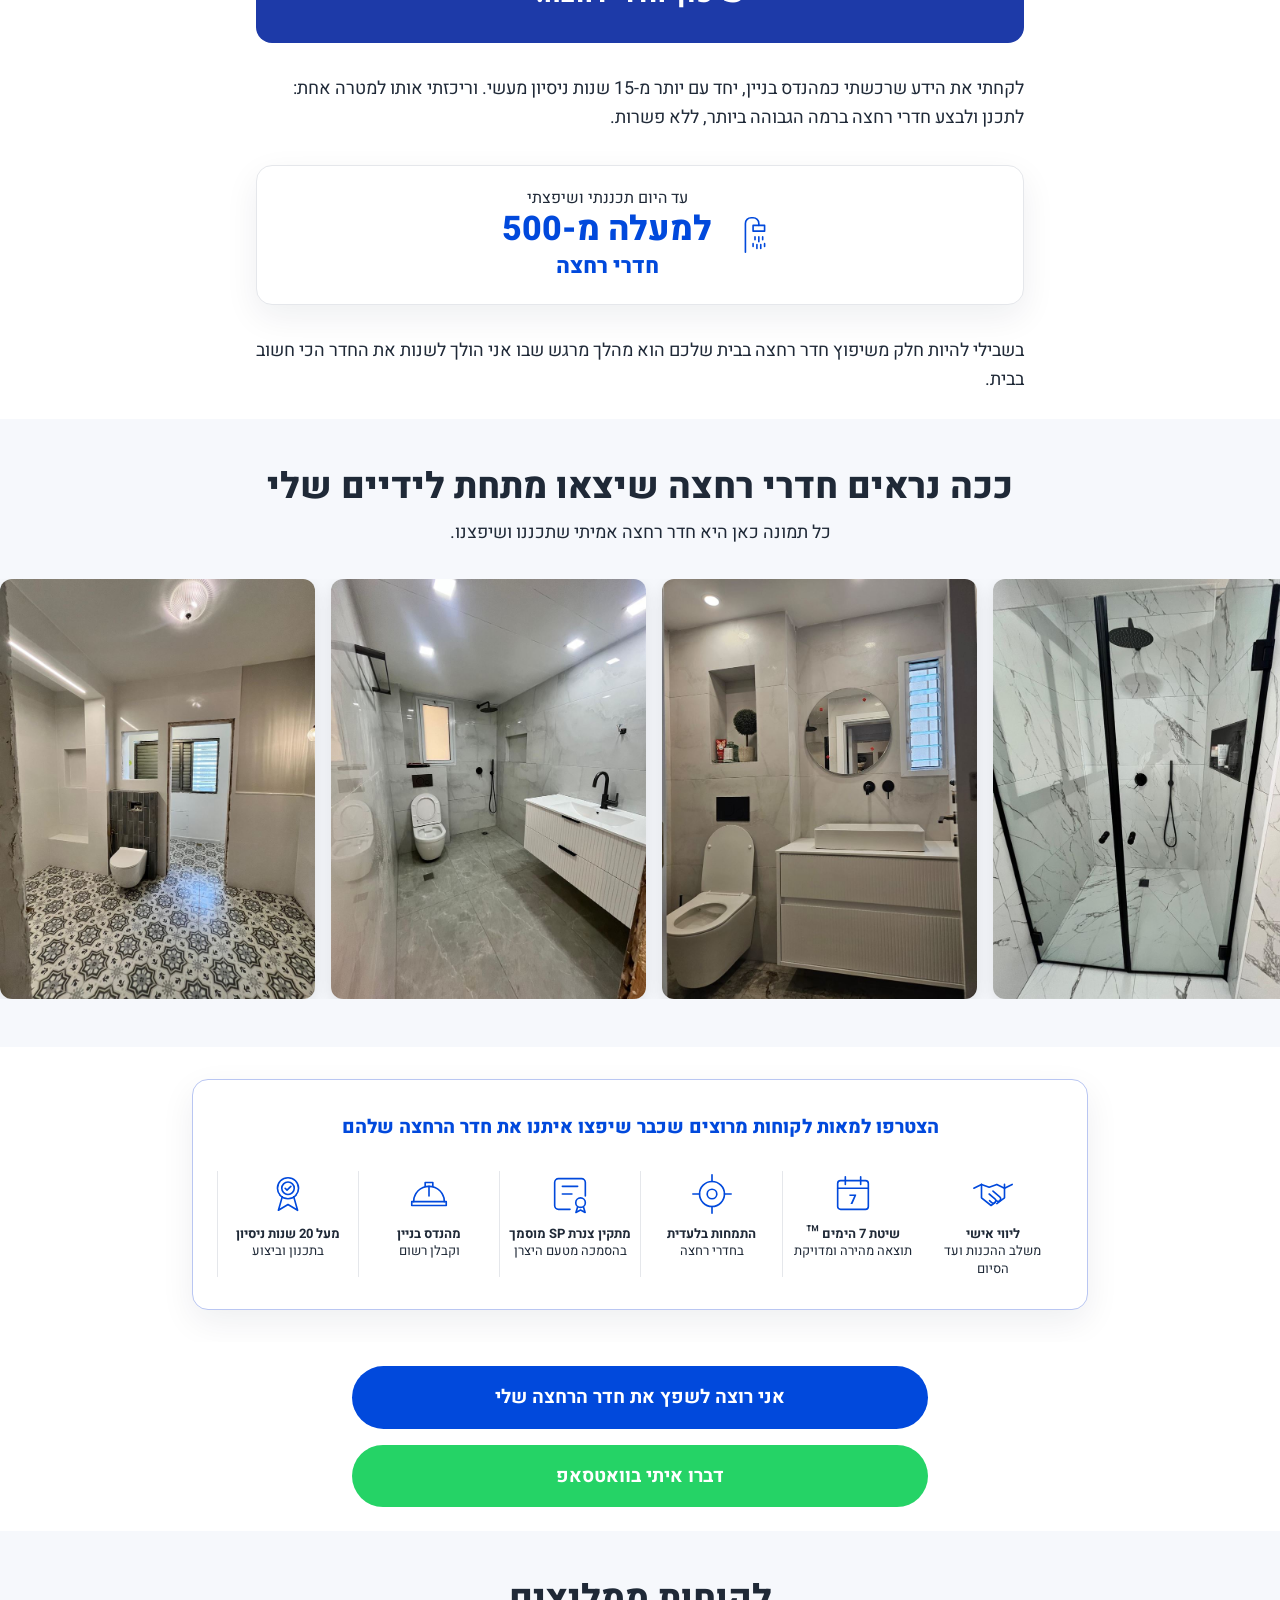
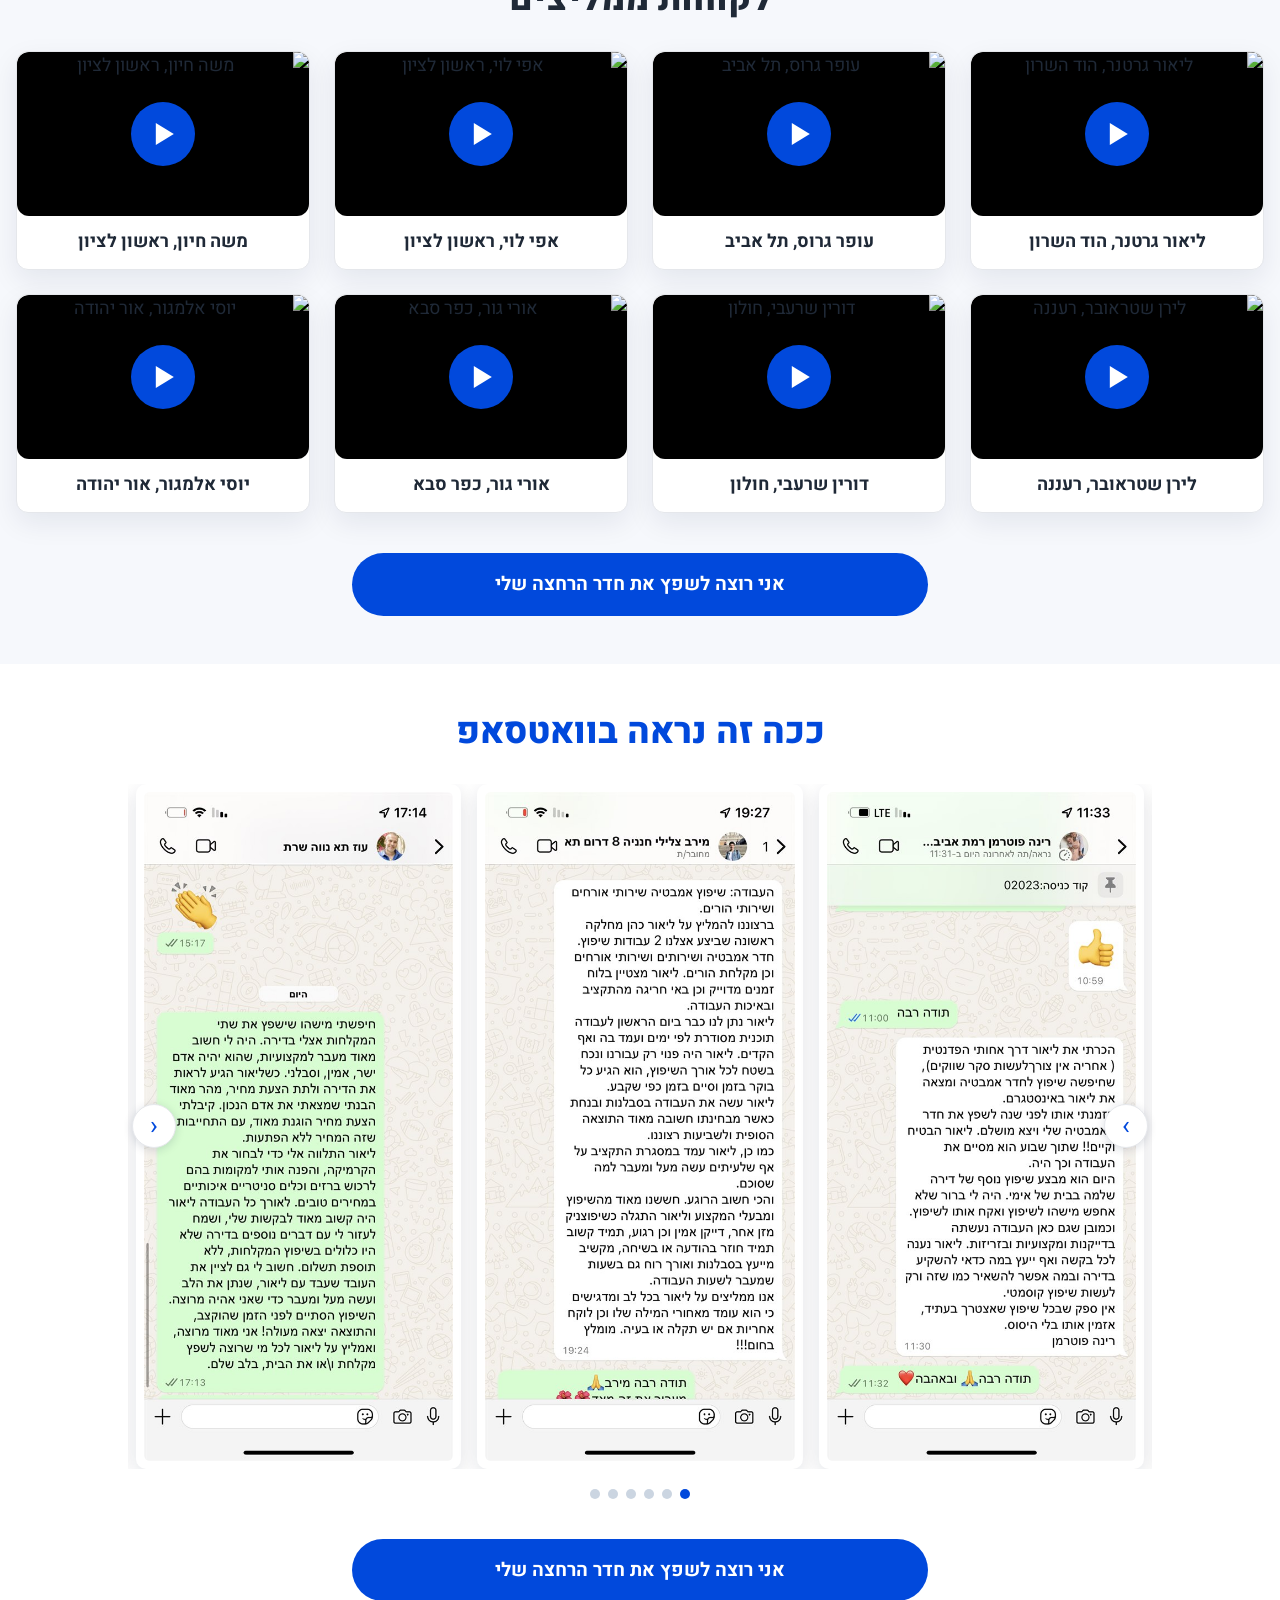
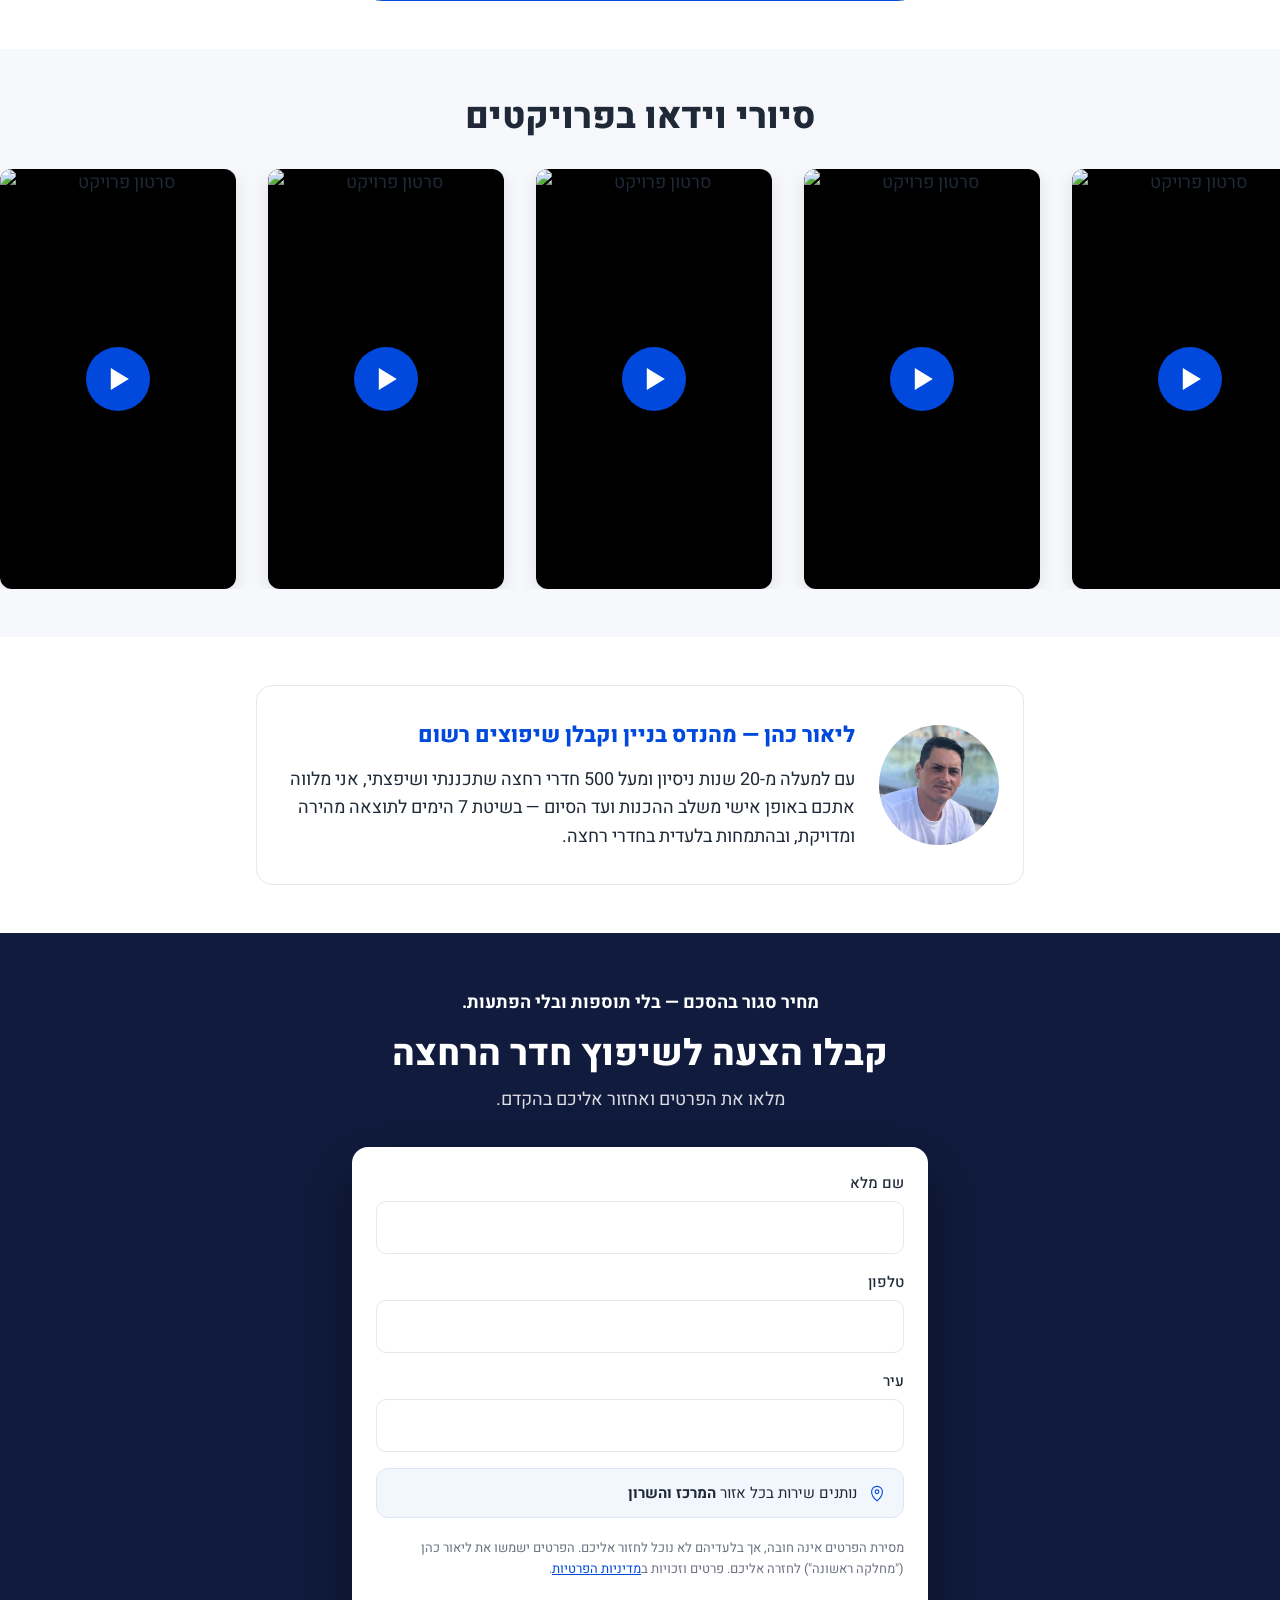
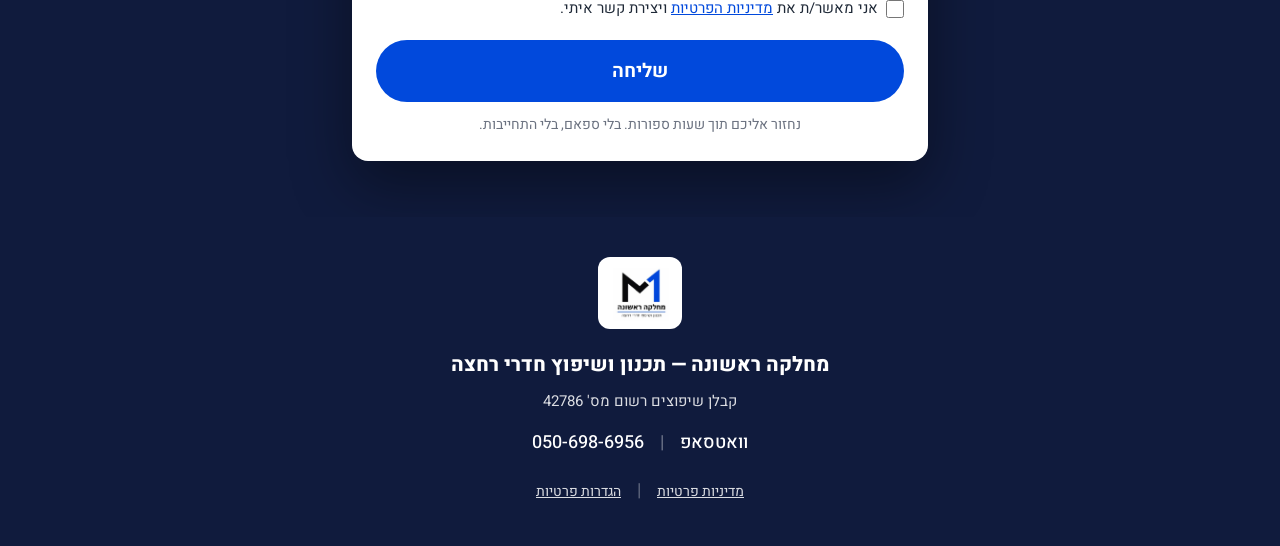
==== commit 1f8535eb: "טופס: תיבת אישור מדיניות, וגרסה למדיניות (מקור 5a6b791) Co-Authored-By: Claude Opus 5.5 <noreply@ant" ====
--- a/privacy/index.html
+++ b/privacy/index.html
@@ -71,7 +71,7 @@
       });
       if (window.fcPixelConsent() === 'granted') window.fcLoadPixel();
     </script>
-    <script type="module" crossorigin src="/assets/index-DcGpfqPj.js"></script>
+    <script type="module" crossorigin src="/assets/index-CNy27fvY.js"></script>
     <link rel="stylesheet" crossorigin href="/assets/index-B8ih3zMY.css">
   </head>
   <body>
